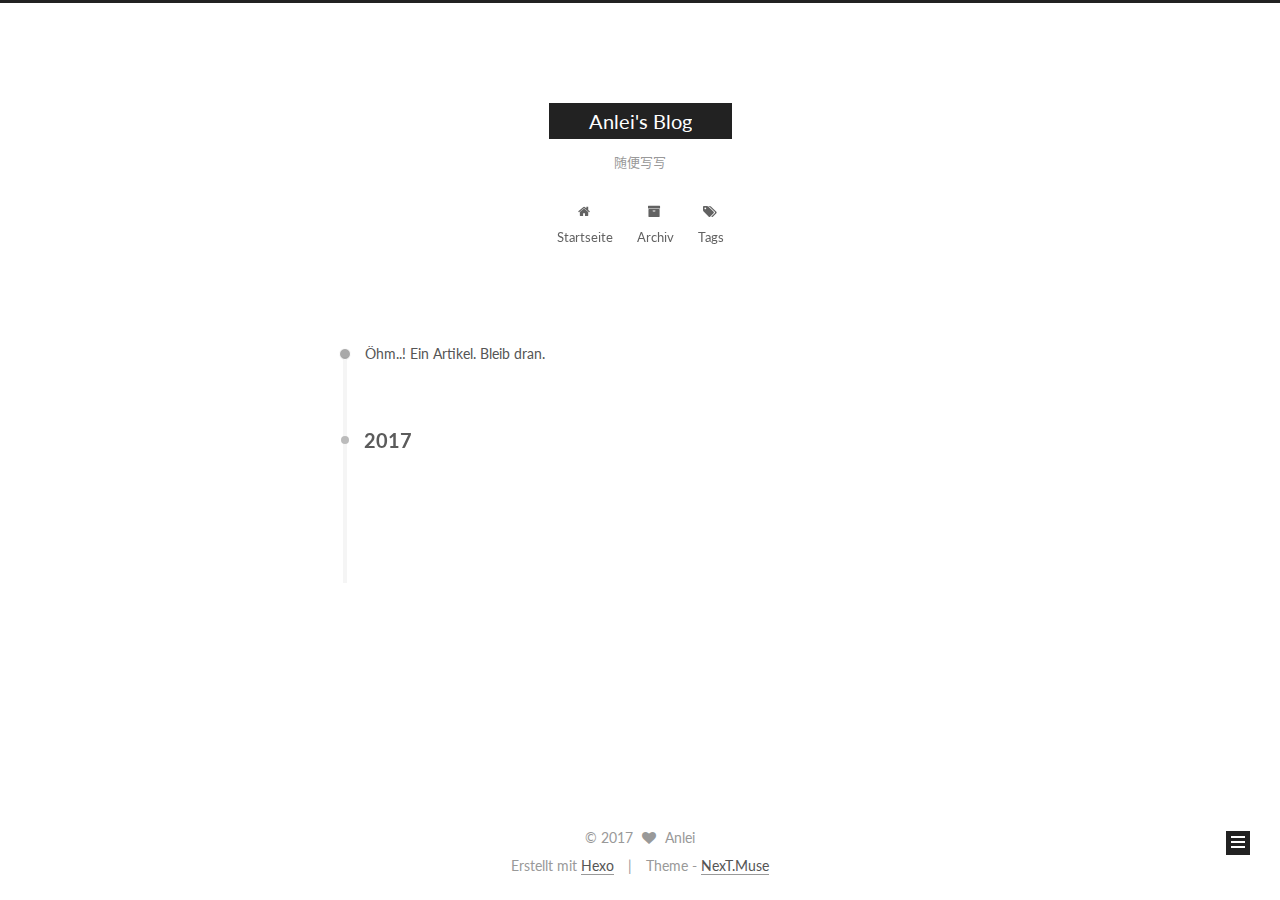
==== archives/index.html @ 9f5e85c6 "Site updated: 2017-05-15 17:36:02" ====
<!doctype html>



  


<html class="theme-next muse use-motion" lang="zh-CN">
<head>
  <meta charset="UTF-8"/>
<meta http-equiv="X-UA-Compatible" content="IE=edge" />
<meta name="viewport" content="width=device-width, initial-scale=1, maximum-scale=1"/>






<meta http-equiv="Cache-Control" content="no-transform" />
<meta http-equiv="Cache-Control" content="no-siteapp" />















  
  
  <link href="/lib/fancybox/source/jquery.fancybox.css?v=2.1.5" rel="stylesheet" type="text/css" />




  
  
  
  

  
    
    
  

  

  

  

  

  
    
    
    <link href="//fonts.googleapis.com/css?family=Lato:300,300italic,400,400italic,700,700italic&subset=latin,latin-ext" rel="stylesheet" type="text/css">
  






<link href="/lib/font-awesome/css/font-awesome.min.css?v=4.6.2" rel="stylesheet" type="text/css" />

<link href="/css/main.css?v=5.1.1" rel="stylesheet" type="text/css" />


  <meta name="keywords" content="Hexo, NexT" />








  <link rel="shortcut icon" type="image/x-icon" href="/favicon.ico?v=5.1.1" />






<meta name="description" content="主要写技术的吧">
<meta property="og:type" content="website">
<meta property="og:title" content="Anlei&#39;s Blog">
<meta property="og:url" content="https://allen1104.github.io/archives/index.html">
<meta property="og:site_name" content="Anlei&#39;s Blog">
<meta property="og:description" content="主要写技术的吧">
<meta name="twitter:card" content="summary">
<meta name="twitter:title" content="Anlei&#39;s Blog">
<meta name="twitter:description" content="主要写技术的吧">



<script type="text/javascript" id="hexo.configurations">
  var NexT = window.NexT || {};
  var CONFIG = {
    root: '/',
    scheme: 'Muse',
    sidebar: {"position":"left","display":"post","offset":12,"offset_float":0,"b2t":false,"scrollpercent":false},
    fancybox: true,
    motion: true,
    duoshuo: {
      userId: '0',
      author: 'Author'
    },
    algolia: {
      applicationID: '',
      apiKey: '',
      indexName: '',
      hits: {"per_page":10},
      labels: {"input_placeholder":"Search for Posts","hits_empty":"We didn't find any results for the search: ${query}","hits_stats":"${hits} results found in ${time} ms"}
    }
  };
</script>



  <link rel="canonical" href="https://allen1104.github.io/archives/"/>





  <title>Archiv | Anlei's Blog</title>
</head>

<body itemscope itemtype="http://schema.org/WebPage" lang="zh-CN">

  















  
  
    
  

  <div class="container sidebar-position-left  page-archive  ">
    <div class="headband"></div>

    <header id="header" class="header" itemscope itemtype="http://schema.org/WPHeader">
      <div class="header-inner"><div class="site-brand-wrapper">
  <div class="site-meta ">
    

    <div class="custom-logo-site-title">
      <a href="/"  class="brand" rel="start">
        <span class="logo-line-before"><i></i></span>
        <span class="site-title">Anlei's Blog</span>
        <span class="logo-line-after"><i></i></span>
      </a>
    </div>
      
        <p class="site-subtitle">随便写写</p>
      
  </div>

  <div class="site-nav-toggle">
    <button>
      <span class="btn-bar"></span>
      <span class="btn-bar"></span>
      <span class="btn-bar"></span>
    </button>
  </div>
</div>

<nav class="site-nav">
  

  
    <ul id="menu" class="menu">
      
        
        <li class="menu-item menu-item-home">
          <a href="/" rel="section">
            
              <i class="menu-item-icon fa fa-fw fa-home"></i> <br />
            
            Startseite
          </a>
        </li>
      
        
        <li class="menu-item menu-item-archives">
          <a href="/archives" rel="section">
            
              <i class="menu-item-icon fa fa-fw fa-archive"></i> <br />
            
            Archiv
          </a>
        </li>
      
        
        <li class="menu-item menu-item-tags">
          <a href="/tags" rel="section">
            
              <i class="menu-item-icon fa fa-fw fa-tags"></i> <br />
            
            Tags
          </a>
        </li>
      

      
    </ul>
  

  
</nav>



 </div>
    </header>

    <main id="main" class="main">
      <div class="main-inner">
        <div class="content-wrap">
          <div id="content" class="content">
            

  <section id="posts" class="posts-collapse">
    <span class="archive-move-on"></span>

    <span class="archive-page-counter">
      
      
      
        
      
      Öhm..! Ein Artikel. Bleib dran.
    </span>

    

      
      
      

      
        
        <div class="collection-title">
          <h2 class="archive-year motion-element" id="archive-year-2017">2017</h2>
        </div>
      
      

      

  <article class="post post-type-normal" itemscope itemtype="http://schema.org/Article">
    <header class="post-header">

      <h2 class="post-title">
        
            <a class="post-title-link" href="/2017/05/15/hello-world/" itemprop="url">
              
                <span itemprop="name">Hello World</span>
              
            </a>
        
      </h2>

      <div class="post-meta">
        <time class="post-time" itemprop="dateCreated"
              datetime="2017-05-15T17:22:14+08:00"
              content="2017-05-15" >
          05-15
        </time>
      </div>

    </header>
  </article>



    

  </section>

  



          </div>
          


          

        </div>
        
          
  
  <div class="sidebar-toggle">
    <div class="sidebar-toggle-line-wrap">
      <span class="sidebar-toggle-line sidebar-toggle-line-first"></span>
      <span class="sidebar-toggle-line sidebar-toggle-line-middle"></span>
      <span class="sidebar-toggle-line sidebar-toggle-line-last"></span>
    </div>
  </div>

  <aside id="sidebar" class="sidebar">
    <div class="sidebar-inner">

      

      

      <section class="site-overview sidebar-panel sidebar-panel-active">
        <div class="site-author motion-element" itemprop="author" itemscope itemtype="http://schema.org/Person">
          <img class="site-author-image" itemprop="image"
               src="/images/avatar.gif"
               alt="Anlei" />
          <p class="site-author-name" itemprop="name">Anlei</p>
           
              <p class="site-description motion-element" itemprop="description">主要写技术的吧</p>
          
        </div>
        <nav class="site-state motion-element">

          
            <div class="site-state-item site-state-posts">
              <a href="/archives">
                <span class="site-state-item-count">1</span>
                <span class="site-state-item-name">Artikel</span>
              </a>
            </div>
          

          

          

        </nav>

        

        <div class="links-of-author motion-element">
          
        </div>

        
        

        
        

        


      </section>

      

      

    </div>
  </aside>


        
      </div>
    </main>

    <footer id="footer" class="footer">
      <div class="footer-inner">
        <div class="copyright" >
  
  &copy; 
  <span itemprop="copyrightYear">2017</span>
  <span class="with-love">
    <i class="fa fa-heart"></i>
  </span>
  <span class="author" itemprop="copyrightHolder">Anlei</span>
</div>


<div class="powered-by">
  Erstellt mit  <a class="theme-link" href="https://hexo.io">Hexo</a>
</div>

<div class="theme-info">
  Theme -
  <a class="theme-link" href="https://github.com/iissnan/hexo-theme-next">
    NexT.Muse
  </a>
</div>


        

        
      </div>
    </footer>

    
      <div class="back-to-top">
        <i class="fa fa-arrow-up"></i>
        
      </div>
    

  </div>

  

<script type="text/javascript">
  if (Object.prototype.toString.call(window.Promise) !== '[object Function]') {
    window.Promise = null;
  }
</script>









  












  
  <script type="text/javascript" src="/lib/jquery/index.js?v=2.1.3"></script>

  
  <script type="text/javascript" src="/lib/fastclick/lib/fastclick.min.js?v=1.0.6"></script>

  
  <script type="text/javascript" src="/lib/jquery_lazyload/jquery.lazyload.js?v=1.9.7"></script>

  
  <script type="text/javascript" src="/lib/velocity/velocity.min.js?v=1.2.1"></script>

  
  <script type="text/javascript" src="/lib/velocity/velocity.ui.min.js?v=1.2.1"></script>

  
  <script type="text/javascript" src="/lib/fancybox/source/jquery.fancybox.pack.js?v=2.1.5"></script>


  


  <script type="text/javascript" src="/js/src/utils.js?v=5.1.1"></script>

  <script type="text/javascript" src="/js/src/motion.js?v=5.1.1"></script>



  
  

  
  
    <script type="text/javascript" id="motion.page.archive">
      $('.archive-year').velocity('transition.slideLeftIn');
    </script>
  


  


  <script type="text/javascript" src="/js/src/bootstrap.js?v=5.1.1"></script>



  


  




	





  





  





  






  





  

  

  

  

  

</body>
</html>
---- css/main.css ----
/* normalize.css v3.0.2 | MIT License | git.io/normalize */
html {
  font-family: sans-serif; /* 1 */
  -ms-text-size-adjust: 100%; /* 2 */
  -webkit-text-size-adjust: 100%; /* 2 */
}
body {
  margin: 0;
}
article,
aside,
details,
figcaption,
figure,
footer,
header,
hgroup,
main,
menu,
nav,
section,
summary {
  display: block;
}
audio,
canvas,
progress,
video {
  display: inline-block; /* 1 */
  vertical-align: baseline; /* 2 */
}
audio:not([controls]) {
  display: none;
  height: 0;
}
[hidden],
template {
  display: none;
}
a {
  background-color: transparent;
}
a:active,
a:hover {
  outline: 0;
}
abbr[title] {
  border-bottom: 1px dotted;
}
b,
strong {
  font-weight: bold;
}
dfn {
  font-style: italic;
}
h1 {
  font-size: 2em;
  margin: 0.67em 0;
}
mark {
  background: #ff0;
  color: #000;
}
small {
  font-size: 80%;
}
sub,
sup {
  font-size: 75%;
  line-height: 0;
  position: relative;
  vertical-align: baseline;
}
sup {
  top: -0.5em;
}
sub {
  bottom: -0.25em;
}
img {
  border: 0;
}
svg:not(:root) {
  overflow: hidden;
}
figure {
  margin: 1em 40px;
}
hr {
  -moz-box-sizing: content-box;
  box-sizing: content-box;
  height: 0;
}
pre {
  overflow: auto;
}
code,
kbd,
pre,
samp {
  font-family: monospace, monospace;
  font-size: 1em;
}
button,
input,
optgroup,
select,
textarea {
  color: inherit; /* 1 */
  font: inherit; /* 2 */
  margin: 0; /* 3 */
}
button {
  overflow: visible;
}
button,
select {
  text-transform: none;
}
button,
html input[type="button"],
input[type="reset"],
input[type="submit"] {
  -webkit-appearance: button; /* 2 */
  cursor: pointer; /* 3 */
}
button[disabled],
html input[disabled] {
  cursor: default;
}
button::-moz-focus-inner,
input::-moz-focus-inner {
  border: 0;
  padding: 0;
}
input {
  line-height: normal;
}
input[type="checkbox"],
input[type="radio"] {
  box-sizing: border-box; /* 1 */
  padding: 0; /* 2 */
}
input[type="number"]::-webkit-inner-spin-button,
input[type="number"]::-webkit-outer-spin-button {
  height: auto;
}
input[type="search"] {
  -webkit-appearance: textfield; /* 1 */
  -moz-box-sizing: content-box;
  -webkit-box-sizing: content-box; /* 2 */
  box-sizing: content-box;
}
input[type="search"]::-webkit-search-cancel-button,
input[type="search"]::-webkit-search-decoration {
  -webkit-appearance: none;
}
fieldset {
  border: 1px solid #c0c0c0;
  margin: 0 2px;
  padding: 0.35em 0.625em 0.75em;
}
legend {
  border: 0; /* 1 */
  padding: 0; /* 2 */
}
textarea {
  overflow: auto;
}
optgroup {
  font-weight: bold;
}
table {
  border-collapse: collapse;
  border-spacing: 0;
}
td,
th {
  padding: 0;
}
::selection {
  background: #262a30;
  color: #fff;
}
body {
  position: relative;
  font-family: 'Lato', "PingFang SC", "Microsoft YaHei", sans-serif;
  font-size: 14px;
  line-height: 2;
  color: #555;
  background: #fff;
}
@media (max-width: 767px) {
  body {
    padding-right: 0 !important;
  }
}
@media (min-width: 768px) and (max-width: 991px) {
  body {
    padding-right: 0 !important;
  }
}
@media (min-width: 1600px) {
  body {
    font-size: 16px;
  }
}
h1,
h2,
h3,
h4,
h5,
h6 {
  margin: 0;
  padding: 0;
  font-weight: bold;
  line-height: 1.5;
  font-family: 'Lato', "PingFang SC", "Microsoft YaHei", sans-serif;
}
h2,
h3,
h4,
h5,
h6 {
  margin: 20px 0 15px;
}
h1 {
  font-size: 22px;
}
@media (max-width: 767px) {
  h1 {
    font-size: 18px;
  }
}
h2 {
  font-size: 20px;
}
@media (max-width: 767px) {
  h2 {
    font-size: 16px;
  }
}
h3 {
  font-size: 18px;
}
@media (max-width: 767px) {
  h3 {
    font-size: 14px;
  }
}
h4 {
  font-size: 16px;
}
@media (max-width: 767px) {
  h4 {
    font-size: 12px;
  }
}
h5 {
  font-size: 14px;
}
@media (max-width: 767px) {
  h5 {
    font-size: 10px;
  }
}
h6 {
  font-size: 12px;
}
@media (max-width: 767px) {
  h6 {
    font-size: 8px;
  }
}
p {
  margin: 0 0 25px 0;
}
a {
  color: #555;
  text-decoration: none;
  border-bottom: 1px solid #999;
  word-wrap: break-word;
}
a:hover {
  color: #222;
  border-bottom-color: #222;
}
blockquote {
  margin: 0;
  padding: 0;
}
img {
  display: block;
  margin: auto;
  max-width: 100%;
  height: auto;
}
hr {
  margin: 40px 0;
  height: 3px;
  border: none;
  background-color: #ddd;
  background-image: repeating-linear-gradient(-45deg, #fff, #fff 4px, transparent 4px, transparent 8px);
}
blockquote {
  padding: 0 15px;
  color: #666;
  border-left: 4px solid #ddd;
}
blockquote cite::before {
  content: "-";
  padding: 0 5px;
}
dt {
  font-weight: 700;
}
dd {
  margin: 0;
  padding: 0;
}
.text-left {
  text-align: left;
}
.text-center {
  text-align: center;
}
.text-right {
  text-align: right;
}
.text-justify {
  text-align: justify;
}
.text-nowrap {
  white-space: nowrap;
}
.text-lowercase {
  text-transform: lowercase;
}
.text-uppercase {
  text-transform: uppercase;
}
.text-capitalize {
  text-transform: capitalize;
}
.center-block {
  display: block;
  margin-left: auto;
  margin-right: auto;
}
.clearfix:before,
.clearfix:after {
  content: " ";
  display: table;
}
.clearfix:after {
  clear: both;
}
.pullquote {
  width: 45%;
}
.pullquote.left {
  float: left;
  margin-left: 5px;
  margin-right: 10px;
}
.pullquote.right {
  float: right;
  margin-left: 10px;
  margin-right: 5px;
}
.affix.affix.affix {
  position: fixed;
}
.translation {
  margin-top: -20px;
  font-size: 14px;
  color: #999;
}
.scrollbar-measure {
  width: 100px;
  height: 100px;
  overflow: scroll;
  position: absolute;
  top: -9999px;
}
.use-motion .motion-element {
  opacity: 0;
}
table {
  margin: 20px 0;
  width: 100%;
  border-collapse: collapse;
  border-spacing: 0;
  border: 1px solid #ddd;
  font-size: 14px;
  table-layout: fixed;
  word-wrap: break-all;
}
table>tbody>tr:nth-of-type(odd) {
  background-color: #f9f9f9;
}
table>tbody>tr:hover {
  background-color: #f5f5f5;
}
caption,
th,
td {
  padding: 8px;
  text-align: left;
  vertical-align: middle;
  font-weight: normal;
}
th,
td {
  border-bottom: 3px solid #ddd;
  border-right: 1px solid #eee;
}
th {
  padding-bottom: 10px;
  font-weight: 700;
}
td {
  border-bottom-width: 1px;
}
html,
body {
  height: 100%;
}
.container {
  position: relative;
  min-height: 100%;
}
.header-inner {
  margin: 0 auto;
  padding: 100px 0 70px;
  width: 700px;
}
@media (min-width: 1600px) {
  .container .header-inner {
    width: 900px;
  }
}
.main {
  padding-bottom: 150px;
}
.main-inner {
  margin: 0 auto;
  width: 700px;
}
@media (min-width: 1600px) {
  .container .main-inner {
    width: 900px;
  }
}
.footer {
  position: absolute;
  left: 0;
  bottom: 0;
  width: 100%;
  min-height: 50px;
}
.footer-inner {
  box-sizing: border-box;
  margin: 20px auto;
  width: 700px;
}
@media (min-width: 1600px) {
  .container .footer-inner {
    width: 900px;
  }
}
pre,
.highlight {
  overflow: auto;
  margin: 20px 0;
  padding: 0;
  font-size: 13px;
  color: #4d4d4c;
  background: #f7f7f7;
  line-height: 1.6;
}
pre,
code {
  font-family: consolas, Menlo, "PingFang SC", "Microsoft YaHei", monospace;
}
code {
  padding: 2px 4px;
  word-wrap: break-word;
  color: #555;
  background: #eee;
  border-radius: 3px;
  font-size: 13px;
}
pre code {
  padding: 0;
  color: #4d4d4c;
  background: none;
  text-shadow: none;
}
.highlight {
  border-radius: 1px;
}
.highlight pre {
  border: none;
  margin: 0;
  padding: 10px 0;
}
.highlight table {
  margin: 0;
  width: auto;
  border: none;
}
.highlight td {
  border: none;
  padding: 0;
}
.highlight figcaption {
  font-size: 1em;
  color: #4d4d4c;
  line-height: 1em;
  margin-bottom: 1em;
}
.highlight figcaption:before,
.highlight figcaption:after {
  content: " ";
  display: table;
}
.highlight figcaption:after {
  clear: both;
}
.highlight figcaption a {
  float: right;
  color: #4d4d4c;
}
.highlight figcaption a:hover {
  border-bottom-color: #4d4d4c;
}
.highlight .gutter pre {
  padding-left: 10px;
  padding-right: 10px;
  color: #869194;
  text-align: right;
  background-color: #eff2f3;
}
.highlight .code pre {
  width: 100%;
  padding-left: 10px;
  padding-right: 10px;
  background-color: #f7f7f7;
}
.highlight .line {
  height: 20px;
}
.gutter {
  -webkit-user-select: none;
  -moz-user-select: none;
  -ms-user-select: none;
  user-select: none;
}
.gist table {
  width: auto;
}
.gist table td {
  border: none;
}
pre .deletion {
  background: #fdd;
}
pre .addition {
  background: #dfd;
}
pre .meta {
  color: #8959a8;
}
pre .comment {
  color: #8e908c;
}
pre .variable,
pre .attribute,
pre .tag,
pre .regexp,
pre .ruby .constant,
pre .xml .tag .title,
pre .xml .pi,
pre .xml .doctype,
pre .html .doctype,
pre .css .id,
pre .css .class,
pre .css .pseudo {
  color: #c82829;
}
pre .number,
pre .preprocessor,
pre .built_in,
pre .literal,
pre .params,
pre .constant,
pre .command {
  color: #f5871f;
}
pre .ruby .class .title,
pre .css .rules .attribute,
pre .string,
pre .value,
pre .inheritance,
pre .header,
pre .ruby .symbol,
pre .xml .cdata,
pre .special,
pre .number,
pre .formula {
  color: #718c00;
}
pre .title,
pre .css .hexcolor {
  color: #3e999f;
}
pre .function,
pre .python .decorator,
pre .python .title,
pre .ruby .function .title,
pre .ruby .title .keyword,
pre .perl .sub,
pre .javascript .title,
pre .coffeescript .title {
  color: #4271ae;
}
pre .keyword,
pre .javascript .function {
  color: #8959a8;
}
.full-image.full-image.full-image {
  border: none;
  max-width: 100%;
  width: auto;
  margin: 20px auto;
}
@media (min-width: 992px) {
  .full-image.full-image.full-image {
    max-width: none;
    width: 110%;
    margin: 25px -5%;
  }
}
.blockquote-center,
.page-home .post-type-quote blockquote,
.page-post-detail .post-type-quote blockquote {
  position: relative;
  margin: 40px 0;
  padding: 0;
  border-left: none;
  text-align: center;
}
.blockquote-center::before,
.page-home .post-type-quote blockquote::before,
.page-post-detail .post-type-quote blockquote::before,
.blockquote-center::after,
.page-home .post-type-quote blockquote::after,
.page-post-detail .post-type-quote blockquote::after {
  position: absolute;
  content: ' ';
  display: block;
  width: 100%;
  height: 24px;
  opacity: 0.2;
  background-repeat: no-repeat;
  background-position: 0 -6px;
  background-size: 22px 22px;
}
.blockquote-center::before,
.page-home .post-type-quote blockquote::before,
.page-post-detail .post-type-quote blockquote::before {
  top: -20px;
  background-image: url("../images/quote-l.svg");
  border-top: 1px solid #ccc;
}
.blockquote-center::after,
.page-home .post-type-quote blockquote::after,
.page-post-detail .post-type-quote blockquote::after {
  bottom: -20px;
  background-image: url("../images/quote-r.svg");
  border-bottom: 1px solid #ccc;
  background-position: 100% 8px;
}
.blockquote-center p,
.page-home .post-type-quote blockquote p,
.page-post-detail .post-type-quote blockquote p,
.blockquote-center div,
.page-home .post-type-quote blockquote div,
.page-post-detail .post-type-quote blockquote div {
  text-align: center;
}
.post .post-body .group-picture img {
  box-sizing: border-box;
  padding: 0 3px;
  border: none;
}
.post .group-picture-row {
  overflow: hidden;
  margin-top: 6px;
}
.post .group-picture-row:first-child {
  margin-top: 0;
}
.post .group-picture-column {
  float: left;
}
.page-post-detail .post-body .group-picture-column {
  float: none;
  margin-top: 10px;
  width: auto !important;
}
.page-post-detail .post-body .group-picture-column img {
  margin: 0 auto;
}
.page-archive .group-picture-container {
  overflow: hidden;
}
.page-archive .group-picture-row {
  float: left;
}
.page-archive .group-picture-row:first-child {
  margin-top: 6px;
}
.page-archive .group-picture-column {
  max-width: 150px;
  max-height: 150px;
}
.note {
  padding: 20px;
  margin: 20px 0;
  border: 1px solid #eee;
  border-left-width: 5px;
  border-radius: 3px;
}
.note h2,
.note h3,
.note h4,
.note h5,
.note h6 {
  margin-top: 0;
  margin-bottom: 5px;
}
.note p:last-child {
  margin-bottom: 0;
}
.note code {
  border-radius: 3px;
}
.note+.note {
  margin-top: -5px;
}
.default {
  border-left-color: #777;
}
.default h2,
.default h3,
.default h4,
.default h5,
.default h6 {
  color: #777;
}
.primary {
  border-left-color: #428bca;
}
.primary h2,
.primary h3,
.primary h4,
.primary h5,
.primary h6 {
  color: #428bca;
}
.success {
  border-left-color: #5cb85c;
}
.success h2,
.success h3,
.success h4,
.success h5,
.success h6 {
  color: #5cb85c;
}
.danger {
  border-left-color: #d9534f;
}
.danger h2,
.danger h3,
.danger h4,
.danger h5,
.danger h6 {
  color: #d9534f;
}
.warning {
  border-left-color: #f0ad4e;
}
.warning h2,
.warning h3,
.warning h4,
.warning h5,
.warning h6 {
  color: #f0ad4e;
}
.info {
  border-left-color: #5bc0de;
}
.info h2,
.info h3,
.info h4,
.info h5,
.info h6 {
  color: #5bc0de;
}
.btn {
  display: inline-block;
  padding: 0 20px;
  font-size: 14px;
  color: #fff;
  background: #222;
  border: 2px solid #222;
  text-decoration: none;
  border-radius: 0;
  transition-property: background-color;
  transition-duration: 0.2s;
  transition-timing-function: ease-in-out;
  transition-delay: 0s;
}
.btn:hover,
.post-button .btn:hover {
  border-color: #222;
  color: #222;
  background: #fff;
}
.btn-bar {
  display: block;
  width: 22px;
  height: 2px;
  background: #555;
  border-radius: 1px;
}
.btn-bar+.btn-bar {
  margin-top: 4px;
}
.pagination {
  margin: 120px 0 40px;
  text-align: center;
  border-top: 1px solid #eee;
}
.page-number-basic,
.pagination .prev,
.pagination .next,
.pagination .page-number,
.pagination .space {
  display: inline-block;
  position: relative;
  top: -1px;
  margin: 0 10px;
  padding: 0 10px;
  line-height: 30px;
}
@media (max-width: 767px) {
  .page-number-basic,
  .pagination .prev,
  .pagination .next,
  .pagination .page-number,
  .pagination .space {
    margin: 0 5px;
  }
}
.pagination .prev,
.pagination .next,
.pagination .page-number {
  border-bottom: 0;
  border-top: 1px solid #eee;
  transition-property: border-color;
  transition-duration: 0.2s;
  transition-timing-function: ease-in-out;
  transition-delay: 0s;
}
.pagination .prev:hover,
.pagination .next:hover,
.pagination .page-number:hover {
  border-top-color: #222;
}
.pagination .space {
  padding: 0;
  margin: 0;
}
.pagination .prev {
  margin-left: 0;
}
.pagination .next {
  margin-right: 0;
}
.pagination .page-number.current {
  color: #fff;
  background: #ccc;
  border-top-color: #ccc;
}
@media (max-width: 767px) {
  .pagination {
    border-top: none;
  }
  .pagination .prev,
  .pagination .next,
  .pagination .page-number {
    margin-bottom: 10px;
    border-top: 0;
    border-bottom: 1px solid #eee;
  }
  .pagination .prev:hover,
  .pagination .next:hover,
  .pagination .page-number:hover {
    border-bottom-color: #222;
  }
}
.comments {
  margin: 60px 20px 0;
}
.tag-cloud {
  text-align: center;
}
.tag-cloud a {
  display: inline-block;
  margin: 10px;
}
.back-to-top {
  box-sizing: border-box;
  position: fixed;
  bottom: -100px;
  right: 30px;
  z-index: 1050;
  padding: 0 6px;
  width: 24px;
  background: #222;
  font-size: 12px;
  opacity: 1;
  color: #fff;
  cursor: pointer;
  text-align: center;
  -webkit-transform: translateZ(0);
  transition-property: bottom;
  transition-duration: 0.2s;
  transition-timing-function: ease-in-out;
  transition-delay: 0s;
}
@media (max-width: 767px) {
  .back-to-top {
    display: none;
  }
}
@media (min-width: 768px) and (max-width: 991px) {
  .back-to-top {
    display: none;
  }
}
.back-to-top.back-to-top-on {
  bottom: 19px;
}
.header {
  background: transparent;
}
.header-inner {
  position: relative;
}
.headband {
  height: 3px;
  background: #222;
}
.site-meta {
  margin: 0;
  text-align: center;
}
@media (max-width: 767px) {
  .site-meta {
    text-align: center;
  }
}
.brand {
  position: relative;
  display: inline-block;
  padding: 0 40px;
  color: #fff;
  background: #222;
  border-bottom: none;
}
.brand:hover {
  color: #fff;
}
.logo {
  display: inline-block;
  margin-right: 5px;
  line-height: 36px;
  vertical-align: top;
}
.site-title {
  display: inline-block;
  vertical-align: top;
  line-height: 36px;
  font-size: 20px;
  font-weight: normal;
  font-family: 'Lato', "PingFang SC", "Microsoft YaHei", sans-serif;
}
.site-subtitle {
  margin-top: 10px;
  font-size: 13px;
  color: #999;
}
.use-motion .brand {
  opacity: 0;
}
.use-motion .logo,
.use-motion .site-title,
.use-motion .site-subtitle {
  opacity: 0;
  position: relative;
  top: -10px;
}
.site-nav-toggle {
  display: none;
  position: absolute;
  top: 10px;
  left: 10px;
}
@media (max-width: 767px) {
  .site-nav-toggle {
    display: block;
  }
}
.site-nav-toggle button {
  margin-top: 2px;
  padding: 9px 10px;
  background: transparent;
  border: none;
}
@media (max-width: 767px) {
  .site-nav {
    display: none;
    margin: 0 -10px;
    padding: 0 10px;
    clear: both;
    border-top: 1px solid #ddd;
  }
}
@media (min-width: 768px) and (max-width: 991px) {
  .site-nav {
    display: block !important;
  }
}
@media (min-width: 992px) {
  .site-nav {
    display: block !important;
  }
}
.menu {
  margin-top: 20px;
  padding-left: 0;
  text-align: center;
}
.menu .menu-item {
  display: inline-block;
  margin: 0 10px;
  list-style: none;
}
@media screen and (max-width: 767px) {
  .menu .menu-item {
    margin-top: 10px;
  }
}
.menu .menu-item a {
  display: block;
  font-size: 13px;
  line-height: inherit;
  border-bottom: 1px solid transparent;
  transition-property: border-color;
  transition-duration: 0.2s;
  transition-timing-function: ease-in-out;
  transition-delay: 0s;
}
.menu .menu-item a:hover {
  border-bottom-color: #222;
}
.menu .menu-item .fa {
  margin-right: 5px;
}
.use-motion .menu-item {
  opacity: 0;
}
.post-body {
  font-family: 'Lato', "PingFang SC", "Microsoft YaHei", sans-serif;
}
@media (max-width: 767px) {
  .post-body {
    word-break: break-word;
  }
}
.post-body .fancybox img {
  display: block !important;
  margin: 0 auto;
  cursor: pointer;
  cursor: zoom-in;
  cursor: -webkit-zoom-in;
}
.post-body .image-caption,
.post-body .figure .caption {
  margin: 10px auto 15px;
  text-align: center;
  font-size: 14px;
  color: #999;
  font-weight: bold;
  line-height: 1;
}
.post-sticky-flag {
  display: inline-block;
  font-size: 16px;
  -ms-transform: rotate(30deg);
  -webkit-transform: rotate(30deg);
  -moz-transform: rotate(30deg);
  -ms-transform: rotate(30deg);
  -o-transform: rotate(30deg);
  transform: rotate(30deg);
}
.posts-expand {
  padding-top: 40px;
}
@media (max-width: 767px) {
  .posts-expand {
    margin: 0 20px;
  }
  .post-body pre {
    padding: 10px;
  }
  .post-body pre .gutter pre {
    padding-right: 10px;
  }
  .post-body .highlight {
    margin-left: 0px;
    margin-right: 0px;
    padding: 0;
  }
  .post-body .highlight .gutter pre {
    padding-right: 10px;
  }
}
@media (min-width: 992px) {
  .posts-expand .post-body {
    text-align: justify;
  }
}
.posts-expand .post-body h2,
.posts-expand .post-body h3,
.posts-expand .post-body h4,
.posts-expand .post-body h5,
.posts-expand .post-body h6 {
  padding-top: 10px;
}
.posts-expand .post-body h2 .header-anchor,
.posts-expand .post-body h3 .header-anchor,
.posts-expand .post-body h4 .header-anchor,
.posts-expand .post-body h5 .header-anchor,
.posts-expand .post-body h6 .header-anchor {
  float: right;
  margin-left: 10px;
  color: #ccc;
  border-bottom-style: none;
  visibility: hidden;
}
.posts-expand .post-body h2 .header-anchor:hover,
.posts-expand .post-body h3 .header-anchor:hover,
.posts-expand .post-body h4 .header-anchor:hover,
.posts-expand .post-body h5 .header-anchor:hover,
.posts-expand .post-body h6 .header-anchor:hover {
  color: inherit;
}
.posts-expand .post-body h2:hover .header-anchor,
.posts-expand .post-body h3:hover .header-anchor,
.posts-expand .post-body h4:hover .header-anchor,
.posts-expand .post-body h5:hover .header-anchor,
.posts-expand .post-body h6:hover .header-anchor {
  visibility: visible;
}
.posts-expand .post-body ul li {
  list-style: circle;
}
.posts-expand .post-body img {
  box-sizing: border-box;
  margin: auto;
  padding: 3px;
  border: 1px solid #ddd;
}
.posts-expand .fancybox img {
  margin: 0 auto;
}
@media (max-width: 767px) {
  .posts-collapse {
    margin: 0 20px;
  }
  .posts-collapse .post-title,
  .posts-collapse .post-meta {
    display: block;
    width: auto;
    text-align: left;
  }
}
.posts-collapse {
  position: relative;
  z-index: 1010;
  margin-left: 55px;
}
.posts-collapse::after {
  content: " ";
  position: absolute;
  top: 20px;
  left: 0;
  margin-left: -2px;
  width: 4px;
  height: 100%;
  background: #f5f5f5;
  z-index: -1;
}
@media (max-width: 767px) {
  .posts-collapse {
    margin: 0 20px;
  }
}
.posts-collapse .collection-title {
  position: relative;
  margin: 60px 0;
}
.posts-collapse .collection-title h2 {
  margin-left: 20px;
}
.posts-collapse .collection-title small {
  color: #bbb;
  margin-left: 5px;
}
.posts-collapse .collection-title::before {
  content: " ";
  position: absolute;
  left: 0;
  top: 50%;
  margin-left: -4px;
  margin-top: -4px;
  width: 8px;
  height: 8px;
  background: #bbb;
  border-radius: 50%;
}
.posts-collapse .post {
  margin: 30px 0;
}
.posts-collapse .post-header {
  position: relative;
  transition-duration: 0.2s;
  transition-timing-function: ease-in-out;
  transition-delay: 0s;
  transition-property: border;
  border-bottom: 1px dashed #ccc;
}
.posts-collapse .post-header::before {
  content: " ";
  position: absolute;
  left: 0;
  top: 12px;
  width: 6px;
  height: 6px;
  margin-left: -4px;
  background: #bbb;
  border-radius: 50%;
  border: 1px solid #fff;
  transition-duration: 0.2s;
  transition-timing-function: ease-in-out;
  transition-delay: 0s;
  transition-property: background;
}
.posts-collapse .post-header:hover {
  border-bottom-color: #666;
}
.posts-collapse .post-header:hover::before {
  background: #222;
}
.posts-collapse .post-meta {
  position: absolute;
  font-size: 12px;
  left: 20px;
  top: 5px;
}
.posts-collapse .post-comments-count {
  display: none;
}
.posts-collapse .post-title {
  margin-left: 60px;
  font-size: 16px;
  font-weight: normal;
  line-height: inherit;
}
.posts-collapse .post-title::after {
  margin-left: 3px;
  opacity: 0.6;
}
.posts-collapse .post-title a {
  color: #666;
  border-bottom: none;
}
.page-home .post-type-quote .post-header,
.page-post-detail .post-type-quote .post-header,
.page-home .post-type-quote .post-tags,
.page-post-detail .post-type-quote .post-tags {
  display: none;
}
.posts-expand .post-title {
  font-size: 26px;
  text-align: center;
  word-break: break-word;
  font-weight: 400;
}
@media (max-width: 767px) {
  .posts-expand .post-title {
    font-size: 22px;
  }
}
.posts-expand .post-title-link {
  display: inline-block;
  position: relative;
  color: #555;
  border-bottom: none;
  line-height: 1.2;
  vertical-align: top;
}
.posts-expand .post-title-link::before {
  content: "";
  position: absolute;
  width: 100%;
  height: 2px;
  bottom: 0;
  left: 0;
  background-color: #000;
  visibility: hidden;
  -webkit-transform: scaleX(0);
  -moz-transform: scaleX(0);
  -ms-transform: scaleX(0);
  -o-transform: scaleX(0);
  transform: scaleX(0);
  transition-duration: 0.2s;
  transition-timing-function: ease-in-out;
  transition-delay: 0s;
}
.posts-expand .post-title-link:hover::before {
  visibility: visible;
  -webkit-transform: scaleX(1);
  -moz-transform: scaleX(1);
  -ms-transform: scaleX(1);
  -o-transform: scaleX(1);
  transform: scaleX(1);
}
.posts-expand .post-title-link .fa {
  font-size: 16px;
}
.posts-expand .post-meta {
  margin: 3px 0 60px 0;
  color: #999;
  font-family: 'Lato', "PingFang SC", "Microsoft YaHei", sans-serif;
  font-size: 12px;
  text-align: center;
}
.posts-expand .post-meta .post-category-list {
  display: inline-block;
  margin: 0;
  padding: 3px;
}
.posts-expand .post-meta .post-category-list-link {
  color: #999;
}
.posts-expand .post-meta .post-description {
  font-size: 14px;
  margin-top: 2px;
}
.post-wordcount {
  display: inline-block;
}
.post-meta-divider {
  margin: 0 0.5em;
}
.post-meta-item-icon {
  margin-right: 3px;
}
@media (min-width: 768px) and (max-width: 991px) {
  .post-meta-item-icon {
    display: inline-block;
  }
}
@media (max-width: 767px) {
  .post-meta-item-icon {
    display: inline-block;
  }
}
@media (min-width: 768px) and (max-width: 991px) {
  .post-meta-item-text {
    display: none;
  }
}
@media (max-width: 767px) {
  .post-meta-item-text {
    display: none;
  }
}
@media (max-width: 767px) {
  .posts-expand .post-comments-count {
    display: none;
  }
}
.social-like {
  font-size: 14px;
  height: 20px;
  text-align: center;
  border-top: 1px solid #eee;
  padding-top: 9px;
  margin-top: 45px;
  display: flex;
  justify-content: center;
}
.vk_like {
  width: 85px;
  height: 21px;
  padding-top: 7px;
  align-self: center;
}
.fb_like {
  height: 30px;
  align-self: center;
}
.post-button {
  margin-top: 50px;
}
.post-button .btn {
  color: #fff;
  font-size: 14px;
  background: #222;
  border-radius: 0;
  line-height: 2;
  margin: 0 4px 8px 4px;
}
.post-button .fa-fw {
  width: 1.285714285714286em;
  text-align: left;
}
.posts-expand .post-tags {
  margin-top: 40px;
  text-align: center;
}
.posts-expand .post-tags a {
  display: inline-block;
  margin-right: 10px;
  font-size: 13px;
}
.post-nav {
  display: table;
  margin-top: 15px;
  width: 100%;
  border-top: 1px solid #eee;
}
.post-nav-divider {
  display: table-cell;
  width: 10%;
}
.post-nav-item {
  display: table-cell;
  padding: 10px 0 0 0;
  width: 45%;
  vertical-align: top;
}
.post-nav-item a {
  position: relative;
  display: block;
  line-height: 25px;
  font-size: 14px;
  color: #555;
  border-bottom: none;
}
.post-nav-item a:hover {
  color: #222;
  border-bottom: none;
}
.post-nav-item a:active {
  top: 2px;
}
.post-nav-item .fa {
  position: absolute;
  top: 8px;
  left: 0;
  font-size: 12px;
}
.post-nav-next a {
  padding-left: 15px;
}
.post-nav-prev {
  text-align: right;
}
.post-nav-prev a {
  padding-right: 15px;
}
.post-nav-prev .fa {
  right: 0;
  left: auto;
}
.posts-expand .post-eof {
  display: block;
  margin: 80px auto 60px;
  width: 8%;
  height: 1px;
  background: #ccc;
  text-align: center;
}
.post:last-child .post-eof.post-eof.post-eof {
  display: none;
}
.post-gallery {
  display: table;
  table-layout: fixed;
  width: 100%;
  border-collapse: separate;
}
.post-gallery-row {
  display: table-row;
}
.post-gallery .post-gallery-img {
  display: table-cell;
  text-align: center;
  vertical-align: middle;
  border: none;
}
.post-gallery .post-gallery-img img {
  max-width: 100%;
  max-height: 100%;
  border: none;
}
.fancybox-close,
.fancybox-close:hover {
  border: none;
}
.sidebar {
  position: fixed;
  right: 0;
  top: 0;
  bottom: 0;
  width: 0;
  z-index: 1040;
  box-shadow: inset 0 2px 6px #000;
  background: #222;
  -webkit-transform: translateZ(0);
}
.sidebar a {
  color: #999;
  border-bottom-color: #555;
}
.sidebar a:hover {
  color: #eee;
}
@media (min-width: 768px) and (max-width: 991px) {
  .sidebar {
    display: none !important;
  }
}
@media (max-width: 767px) {
  .sidebar {
    display: none !important;
  }
}
.sidebar-inner {
  position: relative;
  padding: 20px 10px;
  color: #999;
  text-align: center;
}
.sidebar-toggle {
  position: fixed;
  right: 30px;
  bottom: 45px;
  width: 14px;
  height: 14px;
  padding: 5px;
  background: #222;
  line-height: 0;
  z-index: 1050;
  cursor: pointer;
  -webkit-transform: translateZ(0);
}
@media (min-width: 768px) and (max-width: 991px) {
  .sidebar-toggle {
    display: none;
  }
}
@media (max-width: 767px) {
  .sidebar-toggle {
    display: none;
  }
}
.sidebar-toggle-line {
  position: relative;
  display: inline-block;
  vertical-align: top;
  height: 2px;
  width: 100%;
  background: #fff;
  margin-top: 3px;
}
.sidebar-toggle-line:first-child {
  margin-top: 0;
}
.site-author-image {
  display: block;
  margin: 0 auto;
  padding: 2px;
  max-width: 96px;
  height: auto;
  border: 2px solid #333;
}
.site-author-name {
  margin: 5px 0 0;
  text-align: center;
  color: #f5f5f5;
  font-weight: normal;
}
.site-description {
  margin-top: 5px;
  text-align: center;
  font-size: 14px;
  color: #999;
}
.site-state {
  overflow: hidden;
  line-height: 1.4;
  white-space: nowrap;
  text-align: center;
}
.site-state-item {
  display: inline-block;
  padding: 0 15px;
  border-left: 1px solid #333;
}
.site-state-item:first-child {
  border-left: none;
}
.site-state-item a {
  border-bottom: none;
}
.site-state-item-count {
  display: block;
  text-align: center;
  color: inherit;
  font-weight: 600;
  font-size: 18px;
}
.site-state-item-name {
  font-size: 13px;
  color: inherit;
}
.feed-link {
  margin-top: 20px;
}
.feed-link a {
  display: inline-block;
  padding: 0 15px;
  color: #fc6423;
  border: 1px solid #fc6423;
  border-radius: 4px;
}
.feed-link a i {
  color: #fc6423;
  font-size: 14px;
}
.feed-link a:hover {
  color: #fff;
  background: #fc6423;
}
.feed-link a:hover i {
  color: #fff;
}
.links-of-author {
  margin-top: 20px;
}
.links-of-author a {
  display: inline-block;
  vertical-align: middle;
  margin-right: 10px;
  margin-bottom: 10px;
  border-bottom-color: #555;
  font-size: 13px;
}
.links-of-author a:before {
  display: inline-block;
  vertical-align: middle;
  margin-right: 3px;
  content: " ";
  width: 4px;
  height: 4px;
  border-radius: 50%;
  background: #ff87c9;
}
.links-of-blogroll {
  font-size: 13px;
}
.links-of-blogroll-title {
  margin-top: 20px;
  font-size: 14px;
  font-weight: 600;
}
.links-of-blogroll-list {
  margin: 0;
  padding: 0;
  list-style: none;
}
.links-of-blogroll-item {
  padding: 2px 10px;
}
.sidebar-nav {
  margin: 0 0 20px;
  padding-left: 0;
}
.sidebar-nav li {
  display: inline-block;
  cursor: pointer;
  border-bottom: 1px solid transparent;
  font-size: 14px;
  color: #555;
}
.sidebar-nav li:hover {
  color: #f5f5f5;
}
.page-post-detail .sidebar-nav-toc {
  padding: 0 5px;
}
.page-post-detail .sidebar-nav-overview {
  margin-left: 10px;
}
.sidebar-nav .sidebar-nav-active {
  color: #87daff;
  border-bottom-color: #87daff;
}
.sidebar-nav .sidebar-nav-active:hover {
  color: #87daff;
}
.sidebar-panel {
  display: none;
}
.sidebar-panel-active {
  display: block;
}
.post-toc-empty {
  font-size: 14px;
  color: #666;
}
.post-toc-wrap {
  overflow: hidden;
}
.post-toc {
  overflow: auto;
}
.post-toc ol {
  margin: 0;
  padding: 0 2px 5px 10px;
  text-align: left;
  list-style: none;
  font-size: 14px;
}
.post-toc ol > ol {
  padding-left: 0;
}
.post-toc ol a {
  transition-duration: 0.2s;
  transition-timing-function: ease-in-out;
  transition-delay: 0s;
  transition-property: all;
  color: #999;
  border-bottom-color: #555;
}
.post-toc ol a:hover {
  color: #ccc;
  border-bottom-color: #ccc;
}
.post-toc .nav-item {
  overflow: hidden;
  text-overflow: ellipsis;
  white-space: nowrap;
  line-height: 1.8;
}
.post-toc .nav .nav-child {
  display: none;
}
.post-toc .nav .active > .nav-child {
  display: block;
}
.post-toc .nav .active-current > .nav-child {
  display: block;
}
.post-toc .nav .active-current > .nav-child > .nav-item {
  display: block;
}
.post-toc .nav .active > a {
  color: #87daff;
  border-bottom-color: #87daff;
}
.post-toc .nav .active-current > a {
  color: #87daff;
}
.post-toc .nav .active-current > a:hover {
  color: #87daff;
}
.footer {
  font-size: 14px;
  color: #999;
}
.footer img {
  border: none;
}
.footer-inner {
  text-align: center;
}
.with-love {
  display: inline-block;
  margin: 0 5px;
}
.powered-by,
.theme-info {
  display: inline-block;
}
.powered-by {
  margin-right: 10px;
}
.powered-by::after {
  content: "|";
  padding-left: 10px;
}
.cc-license {
  margin-top: 10px;
  text-align: center;
}
.cc-license .cc-opacity {
  opacity: 0.7;
  border-bottom: none;
}
.cc-license .cc-opacity:hover {
  opacity: 0.9;
}
.cc-license img {
  display: inline-block;
}
.theme-next #ds-thread #ds-reset {
  color: #555;
}
.theme-next #ds-thread #ds-reset .ds-replybox {
  margin-bottom: 30px;
}
.theme-next #ds-thread #ds-reset .ds-replybox .ds-avatar,
.theme-next #ds-reset .ds-avatar img {
  box-shadow: none;
}
.theme-next #ds-thread #ds-reset .ds-textarea-wrapper {
  border-color: #c7d4e1;
  background: none;
  border-top-right-radius: 3px;
  border-top-left-radius: 3px;
}
.theme-next #ds-thread #ds-reset .ds-textarea-wrapper textarea {
  height: 60px;
}
.theme-next #ds-reset .ds-rounded-top {
  border-radius: 0;
}
.theme-next #ds-thread #ds-reset .ds-post-toolbar {
  box-sizing: border-box;
  border: 1px solid #c7d4e1;
  background: #f6f8fa;
}
.theme-next #ds-thread #ds-reset .ds-post-options {
  height: 40px;
  border: none;
  background: none;
}
.theme-next #ds-thread #ds-reset .ds-toolbar-buttons {
  top: 11px;
}
.theme-next #ds-thread #ds-reset .ds-sync {
  top: 5px;
}
.theme-next #ds-thread #ds-reset .ds-post-button {
  top: 4px;
  right: 5px;
  width: 90px;
  height: 30px;
  border: 1px solid #c5ced7;
  border-radius: 3px;
  background-image: linear-gradient(#fbfbfc, #f5f7f9);
  color: #60676d;
}
.theme-next #ds-thread #ds-reset .ds-post-button:hover {
  background-position: 0 -30px;
  color: #60676d;
}
.theme-next #ds-thread #ds-reset .ds-comments-info {
  padding: 10px 0;
}
.theme-next #ds-thread #ds-reset .ds-sort {
  display: none;
}
.theme-next #ds-thread #ds-reset li.ds-tab a.ds-current {
  border: none;
  background: #f6f8fa;
  color: #60676d;
}
.theme-next #ds-thread #ds-reset li.ds-tab a.ds-current:hover {
  background-color: #e9f0f7;
  color: #60676d;
}
.theme-next #ds-thread #ds-reset li.ds-tab a {
  border-radius: 2px;
  padding: 5px;
}
.theme-next #ds-thread #ds-reset .ds-login-buttons p {
  color: #999;
  line-height: 36px;
}
.theme-next #ds-thread #ds-reset .ds-login-buttons .ds-service-list li {
  height: 28px;
}
.theme-next #ds-thread #ds-reset .ds-service-list a {
  background: none;
  padding: 5px;
  border: 1px solid;
  border-radius: 3px;
  text-align: center;
}
.theme-next #ds-thread #ds-reset .ds-service-list a:hover {
  color: #fff;
  background: #666;
}
.theme-next #ds-thread #ds-reset .ds-service-list .ds-weibo {
  color: #fc9b00;
  border-color: #fc9b00;
}
.theme-next #ds-thread #ds-reset .ds-service-list .ds-weibo:hover {
  background: #fc9b00;
}
.theme-next #ds-thread #ds-reset .ds-service-list .ds-qq {
  color: #60a3ec;
  border-color: #60a3ec;
}
.theme-next #ds-thread #ds-reset .ds-service-list .ds-qq:hover {
  background: #60a3ec;
}
.theme-next #ds-thread #ds-reset .ds-service-list .ds-renren {
  color: #2e7ac4;
  border-color: #2e7ac4;
}
.theme-next #ds-thread #ds-reset .ds-service-list .ds-renren:hover {
  background: #2e7ac4;
}
.theme-next #ds-thread #ds-reset .ds-service-list .ds-douban {
  color: #37994c;
  border-color: #37994c;
}
.theme-next #ds-thread #ds-reset .ds-service-list .ds-douban:hover {
  background: #37994c;
}
.theme-next #ds-thread #ds-reset .ds-service-list .ds-kaixin {
  color: #fef20d;
  border-color: #fef20d;
}
.theme-next #ds-thread #ds-reset .ds-service-list .ds-kaixin:hover {
  background: #fef20d;
}
.theme-next #ds-thread #ds-reset .ds-service-list .ds-netease {
  color: #f00;
  border-color: #f00;
}
.theme-next #ds-thread #ds-reset .ds-service-list .ds-netease:hover {
  background: #f00;
}
.theme-next #ds-thread #ds-reset .ds-service-list .ds-sohu {
  color: #ffcb05;
  border-color: #ffcb05;
}
.theme-next #ds-thread #ds-reset .ds-service-list .ds-sohu:hover {
  background: #ffcb05;
}
.theme-next #ds-thread #ds-reset .ds-service-list .ds-baidu {
  color: #2831e0;
  border-color: #2831e0;
}
.theme-next #ds-thread #ds-reset .ds-service-list .ds-baidu:hover {
  background: #2831e0;
}
.theme-next #ds-thread #ds-reset .ds-service-list .ds-google {
  color: #166bec;
  border-color: #166bec;
}
.theme-next #ds-thread #ds-reset .ds-service-list .ds-google:hover {
  background: #166bec;
}
.theme-next #ds-thread #ds-reset .ds-service-list .ds-weixin {
  color: #00ce0d;
  border-color: #00ce0d;
}
.theme-next #ds-thread #ds-reset .ds-service-list .ds-weixin:hover {
  background: #00ce0d;
}
.theme-next #ds-thread #ds-reset .ds-service-list .ds-more-services {
  border: none;
}
.theme-next #ds-thread #ds-reset .ds-service-list .ds-more-services:hover {
  background: none;
}
.theme-next #ds-reset .duoshuo-ua-admin {
  display: inline-block;
  color: #f00;
}
.theme-next #ds-reset .duoshuo-ua-platform,
.theme-next #ds-reset .duoshuo-ua-browser {
  color: #ccc;
}
.theme-next #ds-reset .duoshuo-ua-platform .fa,
.theme-next #ds-reset .duoshuo-ua-browser .fa {
  display: inline-block;
  margin-right: 3px;
}
.theme-next #ds-reset .duoshuo-ua-separator {
  display: inline-block;
  margin-left: 5px;
}
.theme-next .this_ua {
  background-color: #ccc !important;
  border-radius: 4px;
  padding: 0 5px !important;
  margin: 1px 1px !important;
  border: 1px solid #bbb !important;
  color: #fff;
  display: inline-block !important;
}
.theme-next .this_ua.admin {
  background-color: #d9534f !important;
  border-color: #d9534f !important;
}
.theme-next .this_ua.platform.iOS,
.theme-next .this_ua.platform.Mac,
.theme-next .this_ua.platform.Windows {
  background-color: #39b3d7 !important;
  border-color: #46b8da !important;
}
.theme-next .this_ua.platform.Linux {
  background-color: #3a3a3a !important;
  border-color: #1f1f1f !important;
}
.theme-next .this_ua.platform.Android {
  background-color: #00c47d !important;
  border-color: #01b171 !important;
}
.theme-next .this_ua.browser.Mobile,
.theme-next .this_ua.browser.Chrome {
  background-color: #5cb85c !important;
  border-color: #4cae4c !important;
}
.theme-next .this_ua.browser.Firefox {
  background-color: #f0ad4e !important;
  border-color: #eea236 !important;
}
.theme-next .this_ua.browser.Maxthon,
.theme-next .this_ua.browser.IE {
  background-color: #428bca !important;
  border-color: #357ebd !important;
}
.theme-next .this_ua.browser.baidu,
.theme-next .this_ua.browser.UCBrowser,
.theme-next .this_ua.browser.Opera {
  background-color: #d9534f !important;
  border-color: #d43f3a !important;
}
.theme-next .this_ua.browser.Android,
.theme-next .this_ua.browser.QQBrowser {
  background-color: #78ace9 !important;
  border-color: #4cae4c !important;
}
.cloud-tie-wrapper img {
  display: inline-block;
}
.cloud-tie-wrapper .total-txt {
  font-size: 1em !important;
}
.cloud-tie-join-count .join-count {
  color: #555 !important;
  font-size: inherit !important;
  margin: 0 !important;
}
.post-spread {
  margin-top: 20px;
  text-align: center;
}
.jiathis_style {
  display: inline-block;
}
.jiathis_style a {
  border: none;
}
.fa {
  font-family: FontAwesome !important;
}
.post-spread {
  margin-top: 20px;
  text-align: center;
}
.bdshare-slide-button-box a {
  border: none;
}
.bdsharebuttonbox {
  display: inline-block;
}
.bdsharebuttonbox a {
  border: none;
}
.local-search-pop-overlay {
  position: fixed;
  width: 100%;
  height: 100%;
  top: 0;
  left: 0;
  z-index: 2080;
  background-color: rgba(0,0,0,0.3);
}
.local-search-popup {
  display: none;
  position: fixed;
  top: 10%;
  left: 50%;
  margin-left: -350px;
  width: 700px;
  height: 80%;
  padding: 0;
  background: #fff;
  color: #333;
  z-index: 9999;
  border-radius: 5px;
}
@media (max-width: 767px) {
  .local-search-popup {
    padding: 0;
    top: 0;
    left: 0;
    margin: 0;
    width: 100%;
    height: 100%;
    border-radius: 0;
  }
}
.local-search-popup ul.search-result-list {
  padding: 0;
  margin: 0 5px;
}
.local-search-popup p.search-result {
  border-bottom: 1px dashed #ccc;
  padding: 5px 0;
}
.local-search-popup a.search-result-title {
  font-weight: bold;
  font-size: 16px;
}
.local-search-popup .search-keyword {
  border-bottom: 1px dashed #f00;
  font-weight: bold;
  color: #f00;
}
.local-search-popup .local-search-header {
  padding: 5px;
  height: 36px;
  background: #f5f5f5;
  border-top-left-radius: 5px;
  border-top-right-radius: 5px;
}
.local-search-popup #local-search-result {
  overflow: auto;
  position: relative;
  padding: 5px 25px;
  height: calc(100% - 55px);
}
.local-search-popup .local-search-input-wrapper {
  display: inline-block;
  width: calc(100% - 90px);
  height: 36px;
  line-height: 36px;
  padding: 0 5px;
}
.local-search-popup .local-search-input-wrapper input {
  padding: 8px 0;
  height: 20px;
  display: block;
  width: 100%;
  outline: none;
  border: none;
  background: transparent;
  vertical-align: middle;
}
.local-search-popup .search-icon,
.local-search-popup .popup-btn-close {
  display: inline-block;
  font-size: 18px;
  color: #999;
  height: 36px;
  width: 18px;
  padding-left: 10px;
  padding-right: 10px;
}
.local-search-popup .search-icon {
  float: left;
}
.local-search-popup .popup-btn-close {
  border-left: 1px solid #eee;
  float: right;
  cursor: pointer;
}
.local-search-popup #no-result {
  position: absolute;
  left: 50%;
  top: 50%;
  -webkit-transform: translate(-50%, -50%);
  -webkit-transform: translate(-50%, -50%);
  -moz-transform: translate(-50%, -50%);
  -ms-transform: translate(-50%, -50%);
  -o-transform: translate(-50%, -50%);
  transform: translate(-50%, -50%);
  color: #ccc;
}
.site-uv,
.site-pv,
.page-pv {
  display: inline-block;
}
.site-uv .busuanzi-value,
.site-pv .busuanzi-value,
.page-pv .busuanzi-value {
  margin: 0 5px;
}
.site-uv {
  margin-right: 10px;
}
.site-uv::after {
  content: "|";
  padding-left: 10px;
}
.use-motion .post {
  opacity: 0;
}
.page-archive .archive-page-counter {
  position: relative;
  top: 3px;
  left: 20px;
}
@media (max-width: 767px) {
  .page-archive .archive-page-counter {
    top: 5px;
  }
}
.page-archive .posts-collapse .archive-move-on {
  position: absolute;
  top: 11px;
  left: 0;
  margin-left: -6px;
  width: 10px;
  height: 10px;
  opacity: 0.5;
  background: #555;
  border: 1px solid #fff;
  border-radius: 50%;
}
.category-all-page .category-all-title {
  text-align: center;
}
.category-all-page .category-all {
  margin-top: 20px;
}
.category-all-page .category-list {
  margin: 0;
  padding: 0;
  list-style: none;
}
.category-all-page .category-list-item {
  margin: 5px 10px;
}
.category-all-page .category-list-count {
  color: #bbb;
}
.category-all-page .category-list-count:before {
  display: inline;
  content: " (";
}
.category-all-page .category-list-count:after {
  display: inline;
  content: ") ";
}
.category-all-page .category-list-child {
  padding-left: 10px;
}
#schedule ul#event-list {
  padding-left: 30px;
}
#schedule ul#event-list hr {
  margin: 20px 0 45px 0 !important;
  background: #222;
}
#schedule ul#event-list hr:after {
  display: inline-block;
  content: 'NOW';
  background: #222;
  color: #fff;
  font-weight: bold;
  text-align: right;
  padding: 0 5px;
}
#schedule ul#event-list li.event {
  margin: 20px 0px;
  background: #f9f9f9;
  padding-left: 10px;
  min-height: 40px;
}
#schedule ul#event-list li.event h2.event-summary {
  margin: 0;
  padding-bottom: 3px;
}
#schedule ul#event-list li.event h2.event-summary:before {
  display: inline-block;
  font-family: FontAwesome;
  font-size: 8px;
  content: '\f111';
  vertical-align: middle;
  margin-right: 25px;
  color: #bbb;
}
#schedule ul#event-list li.event span.event-relative-time {
  display: inline-block;
  font-size: 12px;
  font-weight: 400;
  padding-left: 12px;
  color: #bbb;
}
#schedule ul#event-list li.event span.event-details {
  display: block;
  color: #bbb;
  margin-left: 56px;
  padding-top: 3px;
  padding-bottom: 6px;
  text-indent: -24px;
  line-height: 18px;
}
#schedule ul#event-list li.event span.event-details:before {
  text-indent: 0;
  display: inline-block;
  width: 14px;
  font-family: FontAwesome;
  text-align: center;
  margin-right: 9px;
  color: #bbb;
}
#schedule ul#event-list li.event span.event-details.event-location:before {
  content: '\f041';
}
#schedule ul#event-list li.event span.event-details.event-duration:before {
  content: '\f017';
}
#schedule ul#event-list li.event-past {
  background: #fcfcfc;
}
#schedule ul#event-list li.event-past > * {
  opacity: 0.6;
}
#schedule ul#event-list li.event-past h2.event-summary {
  color: #bbb;
}
#schedule ul#event-list li.event-past h2.event-summary:before {
  color: #dfdfdf;
}
#schedule ul#event-list li.event-now {
  background: #222;
  color: #fff;
  padding: 15px 0 15px 10px;
}
#schedule ul#event-list li.event-now h2.event-summary:before {
  -webkit-transform: scale(1.2);
  -moz-transform: scale(1.2);
  -ms-transform: scale(1.2);
  -o-transform: scale(1.2);
  transform: scale(1.2);
  color: #fff;
  animation: dot-flash 1s alternate infinite ease-in-out;
}
#schedule ul#event-list li.event-now * {
  color: #fff !important;
}
@-moz-keyframes dot-flash {
  from {
    opacity: 1;
    -webkit-transform: scale(1.1);
    -moz-transform: scale(1.1);
    -ms-transform: scale(1.1);
    -o-transform: scale(1.1);
    transform: scale(1.1);
  }
  to {
    opacity: 0;
    -webkit-transform: scale(1);
    -moz-transform: scale(1);
    -ms-transform: scale(1);
    -o-transform: scale(1);
    transform: scale(1);
  }
}
@-webkit-keyframes dot-flash {
  from {
    opacity: 1;
    -webkit-transform: scale(1.1);
    -moz-transform: scale(1.1);
    -ms-transform: scale(1.1);
    -o-transform: scale(1.1);
    transform: scale(1.1);
  }
  to {
    opacity: 0;
    -webkit-transform: scale(1);
    -moz-transform: scale(1);
    -ms-transform: scale(1);
    -o-transform: scale(1);
    transform: scale(1);
  }
}
@-o-keyframes dot-flash {
  from {
    opacity: 1;
    -webkit-transform: scale(1.1);
    -moz-transform: scale(1.1);
    -ms-transform: scale(1.1);
    -o-transform: scale(1.1);
    transform: scale(1.1);
  }
  to {
    opacity: 0;
    -webkit-transform: scale(1);
    -moz-transform: scale(1);
    -ms-transform: scale(1);
    -o-transform: scale(1);
    transform: scale(1);
  }
}
@keyframes dot-flash {
  from {
    opacity: 1;
    -webkit-transform: scale(1.1);
    -moz-transform: scale(1.1);
    -ms-transform: scale(1.1);
    -o-transform: scale(1.1);
    transform: scale(1.1);
  }
  to {
    opacity: 0;
    -webkit-transform: scale(1);
    -moz-transform: scale(1);
    -ms-transform: scale(1);
    -o-transform: scale(1);
    transform: scale(1);
  }
}
.page-post-detail .sidebar-toggle-line {
  background: #87daff;
}
.page-post-detail .comments {
  overflow: hidden;
}
@media (max-width: 767px) {
  .header-inner,
  .container .main-inner,
  .footer-inner {
    width: auto;
  }
}
embed {
  display: block;
  margin: 0px auto 25px auto;
}
.custom-logo .site-meta-headline {
  text-align: center;
}
.custom-logo .brand {
  background: none;
}
.custom-logo .site-title {
  margin: 10px auto 0;
  font-size: 24px;
  color: #222;
}
.custom-logo .site-title a {
  border: none;
}
.custom-logo-image {
  margin: 0 auto;
  padding: 5px;
  max-width: 150px;
  background: #fff;
}
@media (max-width: 767px) {
  .site-nav {
    position: absolute;
    left: 0;
    top: 52px;
    margin: 0;
    width: 100%;
    padding: 0;
    background: #fff;
    border-bottom: 1px solid #ddd;
    z-index: 1;
  }
}
@media (max-width: 767px) {
  .menu {
    text-align: left;
  }
}
@media (max-width: 767px) {
  .menu .menu-item {
    display: block;
    margin: 0 10px;
    vertical-align: top;
  }
}
@media (max-width: 767px) {
  .menu .menu-item br {
    display: none;
  }
}
@media (max-width: 767px) {
  .menu .menu-item a {
    padding: 5px 10px;
  }
}
.menu .menu-item .fa {
  margin-right: 0;
}
.site-search form {
  display: none;
}
.links-of-blogroll-inline .links-of-blogroll-item {
  display: inline-block;
}
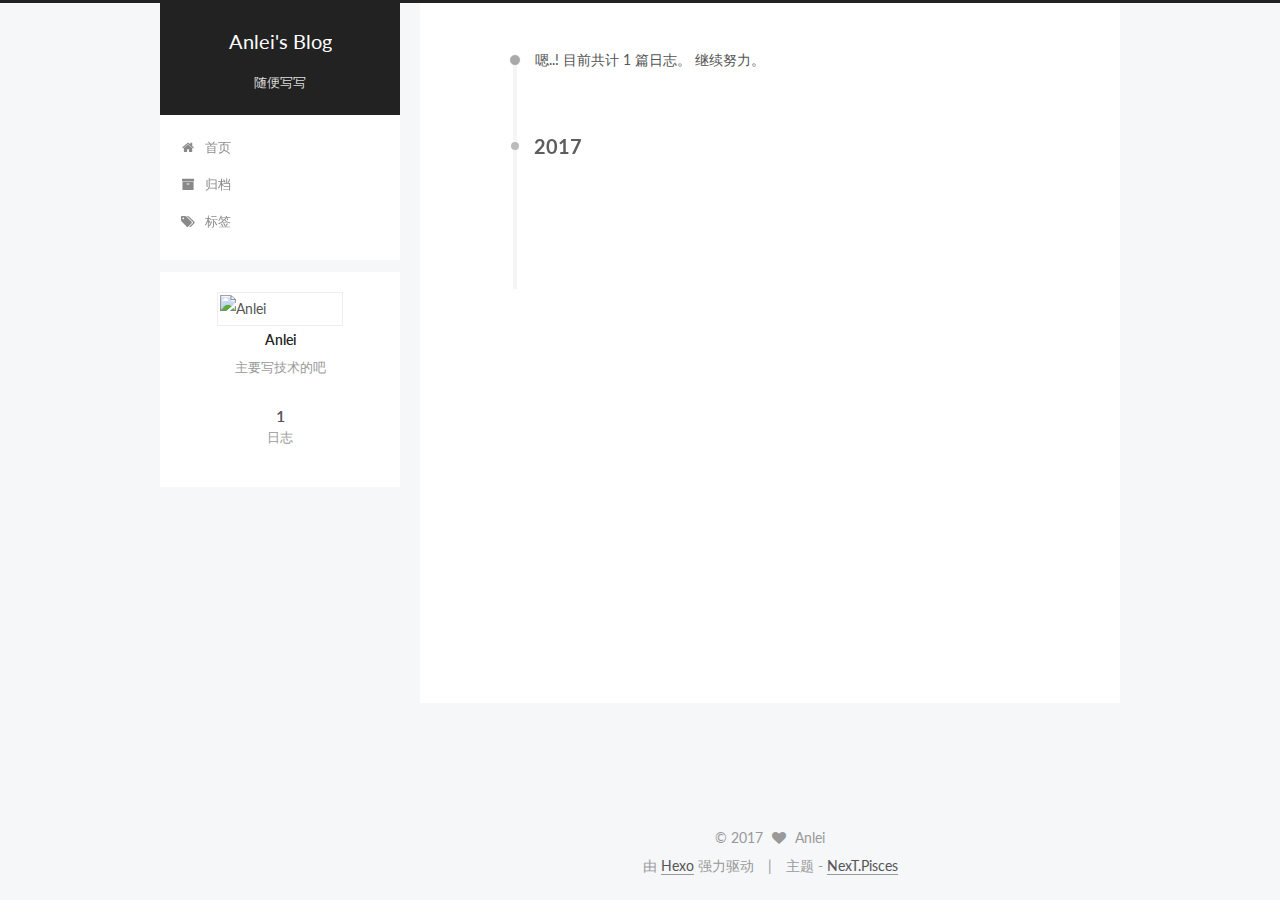
==== commit 7bd63e76: "Site updated: 2017-05-15 18:10:41" ====
--- a/archives/index.html
+++ b/archives/index.html
@@ -5,7 +5,7 @@
   
 
 
-<html class="theme-next muse use-motion" lang="zh-CN">
+<html class="theme-next pisces use-motion" lang="zh-Hans">
 <head>
   <meta charset="UTF-8"/>
 <meta http-equiv="X-UA-Compatible" content="IE=edge" />
@@ -106,13 +106,13 @@
   var NexT = window.NexT || {};
   var CONFIG = {
     root: '/',
-    scheme: 'Muse',
+    scheme: 'Pisces',
     sidebar: {"position":"left","display":"post","offset":12,"offset_float":0,"b2t":false,"scrollpercent":false},
     fancybox: true,
     motion: true,
     duoshuo: {
       userId: '0',
-      author: 'Author'
+      author: '博主'
     },
     algolia: {
       applicationID: '',
@@ -132,10 +132,10 @@
 
 
 
-  <title>Archiv | Anlei's Blog</title>
+  <title>归档 | Anlei's Blog</title>
 </head>
 
-<body itemscope itemtype="http://schema.org/WebPage" lang="zh-CN">
+<body itemscope itemtype="http://schema.org/WebPage" lang="zh-Hans">
 
   
 
@@ -199,7 +199,7 @@
             
               <i class="menu-item-icon fa fa-fw fa-home"></i> <br />
             
-            Startseite
+            首页
           </a>
         </li>
       
@@ -209,7 +209,7 @@
             
               <i class="menu-item-icon fa fa-fw fa-archive"></i> <br />
             
-            Archiv
+            归档
           </a>
         </li>
       
@@ -219,7 +219,7 @@
             
               <i class="menu-item-icon fa fa-fw fa-tags"></i> <br />
             
-            Tags
+            标签
           </a>
         </li>
       
@@ -251,7 +251,7 @@
       
         
       
-      Öhm..! Ein Artikel. Bleib dran.
+      嗯..! 目前共计 1 篇日志。 继续努力。
     </span>
 
     
@@ -332,7 +332,7 @@
       <section class="site-overview sidebar-panel sidebar-panel-active">
         <div class="site-author motion-element" itemprop="author" itemscope itemtype="http://schema.org/Person">
           <img class="site-author-image" itemprop="image"
-               src="/images/avatar.gif"
+               src="https://allen1104.github.io/avatar.png"
                alt="Anlei" />
           <p class="site-author-name" itemprop="name">Anlei</p>
            
@@ -345,7 +345,7 @@
             <div class="site-state-item site-state-posts">
               <a href="/archives">
                 <span class="site-state-item-count">1</span>
-                <span class="site-state-item-name">Artikel</span>
+                <span class="site-state-item-name">日志</span>
               </a>
             </div>
           
@@ -399,13 +399,13 @@
 
 
 <div class="powered-by">
-  Erstellt mit  <a class="theme-link" href="https://hexo.io">Hexo</a>
+  由 <a class="theme-link" href="https://hexo.io">Hexo</a> 强力驱动
 </div>
 
 <div class="theme-info">
-  Theme -
+  主题 -
   <a class="theme-link" href="https://github.com/iissnan/hexo-theme-next">
-    NexT.Muse
+    NexT.Pisces
   </a>
 </div>
 
@@ -485,6 +485,13 @@
   
   
 
+
+  <script type="text/javascript" src="/js/src/affix.js?v=5.1.1"></script>
+
+  <script type="text/javascript" src="/js/src/schemes/pisces.js?v=5.1.1"></script>
+
+
+
   
   
     <script type="text/javascript" id="motion.page.archive">
--- a/css/main.css
+++ b/css/main.css
@@ -189,7 +189,7 @@
   font-size: 14px;
   line-height: 2;
   color: #555;
-  background: #fff;
+  background: #f5f7f9;
 }
 @media (max-width: 767px) {
   body {
@@ -639,8 +639,8 @@
 @media (min-width: 992px) {
   .full-image.full-image.full-image {
     max-width: none;
-    width: 110%;
-    margin: 25px -5%;
+    width: 118%;
+    margin: 0 -9%;
   }
 }
 .blockquote-center,
@@ -817,7 +817,7 @@
   font-size: 14px;
   color: #fff;
   background: #222;
-  border: 2px solid #222;
+  border: 2px solid #555;
   text-decoration: none;
   border-radius: 0;
   transition-property: background-color;
@@ -828,8 +828,8 @@
 .btn:hover,
 .post-button .btn:hover {
   border-color: #222;
-  color: #222;
-  background: #fff;
+  color: #fff;
+  background: #222;
 }
 .btn-bar {
   display: block;
@@ -934,7 +934,7 @@
   width: 24px;
   background: #222;
   font-size: 12px;
-  opacity: 1;
+  opacity: 0.6;
   color: #fff;
   cursor: pointer;
   text-align: center;
@@ -955,7 +955,7 @@
   }
 }
 .back-to-top.back-to-top-on {
-  bottom: 19px;
+  bottom: 30px;
 }
 .header {
   background: transparent;
@@ -1004,7 +1004,7 @@
 .site-subtitle {
   margin-top: 10px;
   font-size: 13px;
-  color: #999;
+  color: #ddd;
 }
 .use-motion .brand {
   opacity: 0;
@@ -1077,7 +1077,8 @@
   transition-timing-function: ease-in-out;
   transition-delay: 0s;
 }
-.menu .menu-item a:hover {
+.menu .menu-item a:hover,
+.menu-item-active a {
   border-bottom-color: #222;
 }
 .menu .menu-item .fa {
@@ -1433,10 +1434,10 @@
   margin-top: 50px;
 }
 .post-button .btn {
-  color: #fff;
+  color: #555;
   font-size: 14px;
-  background: #222;
-  border-radius: 0;
+  background: #fff;
+  border-radius: 2px;
   line-height: 2;
   margin: 0 4px 8px 4px;
 }
@@ -1611,20 +1612,20 @@
   display: block;
   margin: 0 auto;
   padding: 2px;
-  max-width: 96px;
+  max-width: 120px;
   height: auto;
-  border: 2px solid #333;
+  border: 1px solid #eee;
 }
 .site-author-name {
-  margin: 5px 0 0;
+  margin: 0;
   text-align: center;
-  color: #f5f5f5;
-  font-weight: normal;
+  color: #222;
+  font-weight: 600;
 }
 .site-description {
-  margin-top: 5px;
+  margin-top: 0;
   text-align: center;
-  font-size: 14px;
+  font-size: 13px;
   color: #999;
 }
 .site-state {
@@ -1636,7 +1637,7 @@
 .site-state-item {
   display: inline-block;
   padding: 0 15px;
-  border-left: 1px solid #333;
+  border-left: 1px solid #eee;
 }
 .site-state-item:first-child {
   border-left: none;
@@ -1649,11 +1650,11 @@
   text-align: center;
   color: inherit;
   font-weight: 600;
-  font-size: 18px;
+  font-size: 16px;
 }
 .site-state-item-name {
   font-size: 13px;
-  color: inherit;
+  color: #999;
 }
 .feed-link {
   margin-top: 20px;
@@ -1695,7 +1696,7 @@
   width: 4px;
   height: 4px;
   border-radius: 50%;
-  background: #ff87c9;
+  background: #38536c;
 }
 .links-of-blogroll {
   font-size: 13px;
@@ -1725,7 +1726,7 @@
   color: #555;
 }
 .sidebar-nav li:hover {
-  color: #f5f5f5;
+  color: #fc6423;
 }
 .page-post-detail .sidebar-nav-toc {
   padding: 0 5px;
@@ -1734,11 +1735,11 @@
   margin-left: 10px;
 }
 .sidebar-nav .sidebar-nav-active {
-  color: #87daff;
-  border-bottom-color: #87daff;
+  color: #fc6423;
+  border-bottom-color: #fc6423;
 }
 .sidebar-nav .sidebar-nav-active:hover {
-  color: #87daff;
+  color: #fc6423;
 }
 .sidebar-panel {
   display: none;
@@ -1771,12 +1772,12 @@
   transition-timing-function: ease-in-out;
   transition-delay: 0s;
   transition-property: all;
-  color: #999;
-  border-bottom-color: #555;
+  color: #666;
+  border-bottom-color: #ccc;
 }
 .post-toc ol a:hover {
-  color: #ccc;
-  border-bottom-color: #ccc;
+  color: #000;
+  border-bottom-color: #000;
 }
 .post-toc .nav-item {
   overflow: hidden;
@@ -1797,14 +1798,14 @@
   display: block;
 }
 .post-toc .nav .active > a {
-  color: #87daff;
-  border-bottom-color: #87daff;
+  color: #fc6423;
+  border-bottom-color: #fc6423;
 }
 .post-toc .nav .active-current > a {
-  color: #87daff;
+  color: #fc6423;
 }
 .post-toc .nav .active-current > a:hover {
-  color: #87daff;
+  color: #fc6423;
 }
 .footer {
   font-size: 14px;
@@ -2227,6 +2228,16 @@
   transform: translate(-50%, -50%);
   color: #ccc;
 }
+@media (min-width: 768px) and (max-width: 991px) {
+  .busuanzi-count {
+    width: auto;
+  }
+}
+@media (max-width: 767px) {
+  .busuanzi-count {
+    width: auto;
+  }
+}
 .site-uv,
 .site-pv,
 .page-pv {
@@ -2465,83 +2476,397 @@
   }
 }
 .page-post-detail .sidebar-toggle-line {
-  background: #87daff;
+  background: #fc6423;
 }
 .page-post-detail .comments {
   overflow: hidden;
 }
-@media (max-width: 767px) {
-  .header-inner,
-  .container .main-inner,
+.header {
+  position: relative;
+  margin: 0 auto;
+  width: 960px;
+}
+@media (min-width: 768px) and (max-width: 991px) {
+  .header {
+    width: auto;
+  }
+}
+@media (max-width: 767px) {
+  .header {
+    width: auto;
+  }
+}
+.header-inner {
+  position: absolute;
+  top: 0;
+  overflow: hidden;
+  padding: 0;
+  width: 240px;
+  background: #fff;
+  box-shadow: initial;
+  border-radius: initial;
+}
+@media (min-width: 1600px) {
+  .container .header-inner {
+    width: 240px;
+  }
+}
+@media (min-width: 768px) and (max-width: 991px) {
+  .header-inner {
+    position: relative;
+    width: auto;
+    border-radius: initial;
+  }
+}
+@media (max-width: 767px) {
+  .header-inner {
+    position: relative;
+    width: auto;
+    border-radius: initial;
+  }
+}
+.main:before,
+.main:after {
+  content: " ";
+  display: table;
+}
+.main:after {
+  clear: both;
+}
+@media (min-width: 768px) and (max-width: 991px) {
+  .main {
+    padding-bottom: 100px;
+  }
+}
+@media (max-width: 767px) {
+  .main {
+    padding-bottom: 100px;
+  }
+}
+.container .main-inner {
+  width: 960px;
+}
+@media (min-width: 768px) and (max-width: 991px) {
+  .container .main-inner {
+    width: auto;
+  }
+}
+@media (max-width: 767px) {
+  .container .main-inner {
+    width: auto;
+  }
+}
+.content-wrap {
+  float: right;
+  box-sizing: border-box;
+  padding: 40px;
+  width: 700px;
+  background: #fff;
+  min-height: 700px;
+  box-shadow: initial;
+  border-radius: initial;
+}
+@media (min-width: 768px) and (max-width: 991px) {
+  .content-wrap {
+    width: 100%;
+    padding: 20px;
+    border-radius: initial;
+  }
+}
+@media (max-width: 767px) {
+  .content-wrap {
+    width: 100%;
+    padding: 20px;
+    min-height: auto;
+    border-radius: initial;
+  }
+}
+.sidebar {
+  position: static;
+  float: left;
+  margin-top: 300px;
+  width: 240px;
+  background: #f5f7f9;
+  box-shadow: none;
+}
+@media (min-width: 768px) and (max-width: 991px) {
+  .sidebar {
+    display: none;
+  }
+}
+@media (max-width: 767px) {
+  .sidebar {
+    display: none;
+  }
+}
+.sidebar-toggle {
+  display: none;
+}
+.footer-inner {
+  width: 960px;
+  padding-left: 260px;
+}
+@media (min-width: 768px) and (max-width: 991px) {
   .footer-inner {
     width: auto;
-  }
-}
-embed {
-  display: block;
-  margin: 0px auto 25px auto;
-}
-.custom-logo .site-meta-headline {
-  text-align: center;
-}
-.custom-logo .brand {
+    padding-left: 0 !important;
+    padding-right: 0 !important;
+  }
+}
+@media (max-width: 767px) {
+  .footer-inner {
+    width: auto;
+    padding-left: 0 !important;
+    padding-right: 0 !important;
+  }
+}
+.sidebar-position-right .header-inner {
+  right: 0;
+}
+.sidebar-position-right .content-wrap {
+  float: left;
+}
+.sidebar-position-right .sidebar {
+  float: right;
+}
+.sidebar-position-right .footer-inner {
+  padding-left: 0;
+  padding-right: 260px;
+}
+.site-brand-wrapper {
+  position: relative;
+}
+.site-meta {
+  padding: 20px 0;
+  color: #fff;
+  background: #222;
+}
+@media (min-width: 768px) and (max-width: 991px) {
+  .site-meta {
+    box-shadow: 0 0 16px rgba(0,0,0,0.5);
+  }
+}
+@media (max-width: 767px) {
+  .site-meta {
+    box-shadow: 0 0 16px rgba(0,0,0,0.5);
+  }
+}
+.brand {
+  padding: 0;
   background: none;
 }
-.custom-logo .site-title {
-  margin: 10px auto 0;
-  font-size: 24px;
-  color: #222;
-}
-.custom-logo .site-title a {
-  border: none;
-}
-.custom-logo-image {
-  margin: 0 auto;
-  padding: 5px;
-  max-width: 150px;
-  background: #fff;
-}
-@media (max-width: 767px) {
-  .site-nav {
-    position: absolute;
-    left: 0;
-    top: 52px;
-    margin: 0;
-    width: 100%;
-    padding: 0;
-    background: #fff;
-    border-bottom: 1px solid #ddd;
-    z-index: 1;
-  }
-}
-@media (max-width: 767px) {
-  .menu {
-    text-align: left;
-  }
-}
-@media (max-width: 767px) {
-  .menu .menu-item {
-    display: block;
-    margin: 0 10px;
-    vertical-align: top;
-  }
-}
-@media (max-width: 767px) {
-  .menu .menu-item br {
-    display: none;
-  }
-}
-@media (max-width: 767px) {
-  .menu .menu-item a {
-    padding: 5px 10px;
-  }
-}
-.menu .menu-item .fa {
-  margin-right: 0;
+.brand:hover {
+  color: #fff;
+}
+.site-subtitle {
+  margin: 10px 10px 0;
+  font-weight: initial;
 }
 .site-search form {
   display: none;
 }
+.site-nav {
+  border-top: none;
+}
+@media (min-width: 768px) and (max-width: 991px) {
+  .site-nav {
+    display: none !important;
+  }
+}
+@media (min-width: 768px) and (max-width: 991px) {
+  .site-nav-on {
+    display: block !important;
+  }
+}
+.menu .menu-item {
+  display: block;
+  margin: 0;
+}
+.menu .menu-item a {
+  position: relative;
+  box-sizing: border-box;
+  padding: 5px 20px;
+  text-align: left;
+  line-height: inherit;
+  transition-property: background-color;
+  transition-duration: 0.2s;
+  transition-timing-function: ease-in-out;
+  transition-delay: 0s;
+}
+.menu .menu-item a:hover,
+.menu-item-active a {
+  background: #f9f9f9;
+  border-bottom-color: #fff;
+}
+.menu .menu-item br {
+  display: none;
+}
+.menu-item-active a:after {
+  content: " ";
+  position: absolute;
+  top: 50%;
+  margin-top: -3px;
+  right: 15px;
+  width: 6px;
+  height: 6px;
+  border-radius: 50%;
+  background-color: #bbb;
+}
+.btn-bar {
+  background-color: #fff;
+}
+.site-nav-toggle {
+  left: 20px;
+  top: 50%;
+  -webkit-transform: translateY(-50%);
+  -webkit-transform: translateY(-50%);
+  -moz-transform: translateY(-50%);
+  -ms-transform: translateY(-50%);
+  -o-transform: translateY(-50%);
+  transform: translateY(-50%);
+}
+@media (min-width: 768px) and (max-width: 991px) {
+  .site-nav-toggle {
+    display: block;
+  }
+}
+.use-motion .sidebar .motion-element {
+  opacity: 1;
+}
+.sidebar {
+  display: none;
+  right: auto;
+  bottom: auto;
+  -webkit-transform: none;
+}
+.sidebar-inner {
+  box-sizing: border-box;
+  width: 240px;
+  color: #555;
+  background: #fff;
+  box-shadow: initial;
+  border-radius: initial;
+}
+.sidebar-inner.affix {
+  position: fixed;
+  top: 0px;
+}
+.site-overview {
+  margin: 0 2px;
+  text-align: left;
+}
+.site-author:before,
+.site-author:after {
+  content: " ";
+  display: table;
+}
+.site-author:after {
+  clear: both;
+}
+.sidebar a {
+  color: #555;
+}
+.sidebar a:hover {
+  color: #222;
+}
+.links-of-author-item a:before {
+  display: none;
+}
+.links-of-author-item a {
+  border-bottom: none;
+  text-decoration: underline;
+}
+.feed-link {
+  border-top: 1px dotted #ccc;
+  border-bottom: 1px dotted #ccc;
+  text-align: center;
+}
+.feed-link a {
+  display: block;
+  color: #fc6423;
+  border: none;
+}
+.feed-link a:hover {
+  background: none;
+  color: #e34603;
+}
+.feed-link a:hover i {
+  color: #e34603;
+}
+.links-of-author:before,
+.links-of-author:after {
+  content: " ";
+  display: table;
+}
+.links-of-author:after {
+  clear: both;
+}
+.links-of-author-item {
+  float: left;
+  margin: 5px 0 0;
+  width: 50%;
+}
+.links-of-author-item a {
+  box-sizing: border-box;
+  display: inline-block;
+  margin-right: 0;
+  margin-bottom: 0;
+  padding: 0 5px;
+  overflow: hidden;
+  white-space: nowrap;
+  text-overflow: ellipsis;
+}
+.links-of-author-item a {
+  display: block;
+  text-decoration: none;
+}
+.links-of-author-item a:hover {
+  border-radius: 4px;
+  background: #eee;
+}
+.links-of-author-item .fa {
+  margin-right: 2px;
+  font-size: 16px;
+}
+.links-of-author-item .fa-globe {
+  font-size: 15px;
+}
+.links-of-blogroll {
+  margin-top: 20px;
+  padding: 3px 0 0;
+  border-top: 1px dotted #ccc;
+}
+.links-of-blogroll-title {
+  margin-top: 0;
+}
+.links-of-blogroll-item {
+  padding: 0;
+}
+.links-of-blogroll-inline:before,
+.links-of-blogroll-inline:after {
+  content: " ";
+  display: table;
+}
+.links-of-blogroll-inline:after {
+  clear: both;
+}
 .links-of-blogroll-inline .links-of-blogroll-item {
-  display: inline-block;
-}
+  float: left;
+  margin: 5px 0 0;
+  width: 50%;
+}
+.links-of-blogroll-inline .links-of-blogroll-item a {
+  box-sizing: border-box;
+  display: inline-block;
+  margin-right: 0;
+  margin-bottom: 0;
+  padding: 0 5px;
+  overflow: hidden;
+  white-space: nowrap;
+  text-overflow: ellipsis;
+}
+@media (max-width: 767px) {
+  .post-body {
+    text-align: justify;
+  }
+}
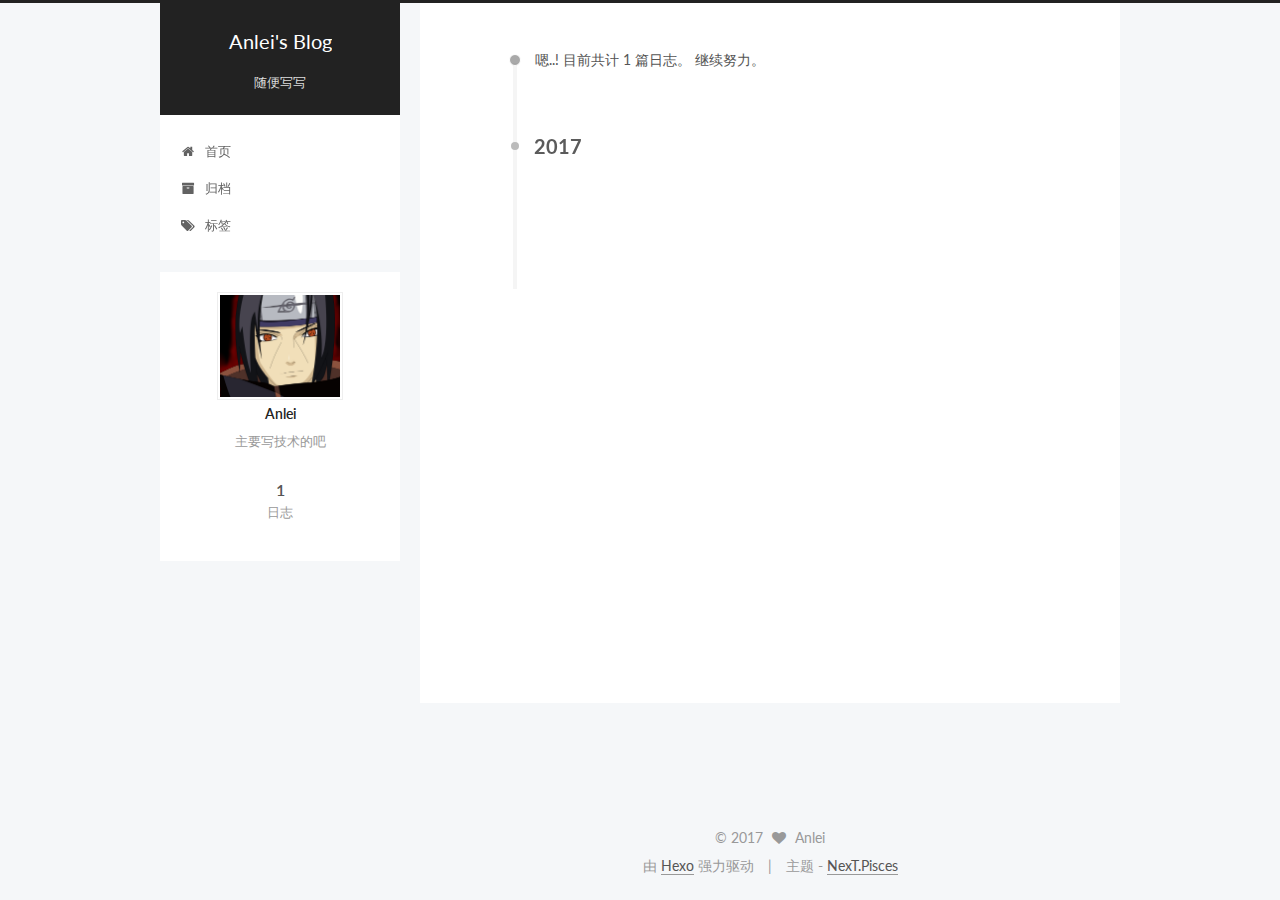
==== commit 97c62756: "Site updated: 2017-05-15 18:22:33" ====
--- a/archives/index.html
+++ b/archives/index.html
@@ -332,7 +332,7 @@
       <section class="site-overview sidebar-panel sidebar-panel-active">
         <div class="site-author motion-element" itemprop="author" itemscope itemtype="http://schema.org/Person">
           <img class="site-author-image" itemprop="image"
-               src="https://allen1104.github.io/avatar.png"
+               src="https://allen1104.github.io/uploads/avatar.png"
                alt="Anlei" />
           <p class="site-author-name" itemprop="name">Anlei</p>
            
--- a/css/main.css
+++ b/css/main.css
@@ -1696,7 +1696,7 @@
   width: 4px;
   height: 4px;
   border-radius: 50%;
-  background: #38536c;
+  background: #74aaff;
 }
 .links-of-blogroll {
   font-size: 13px;
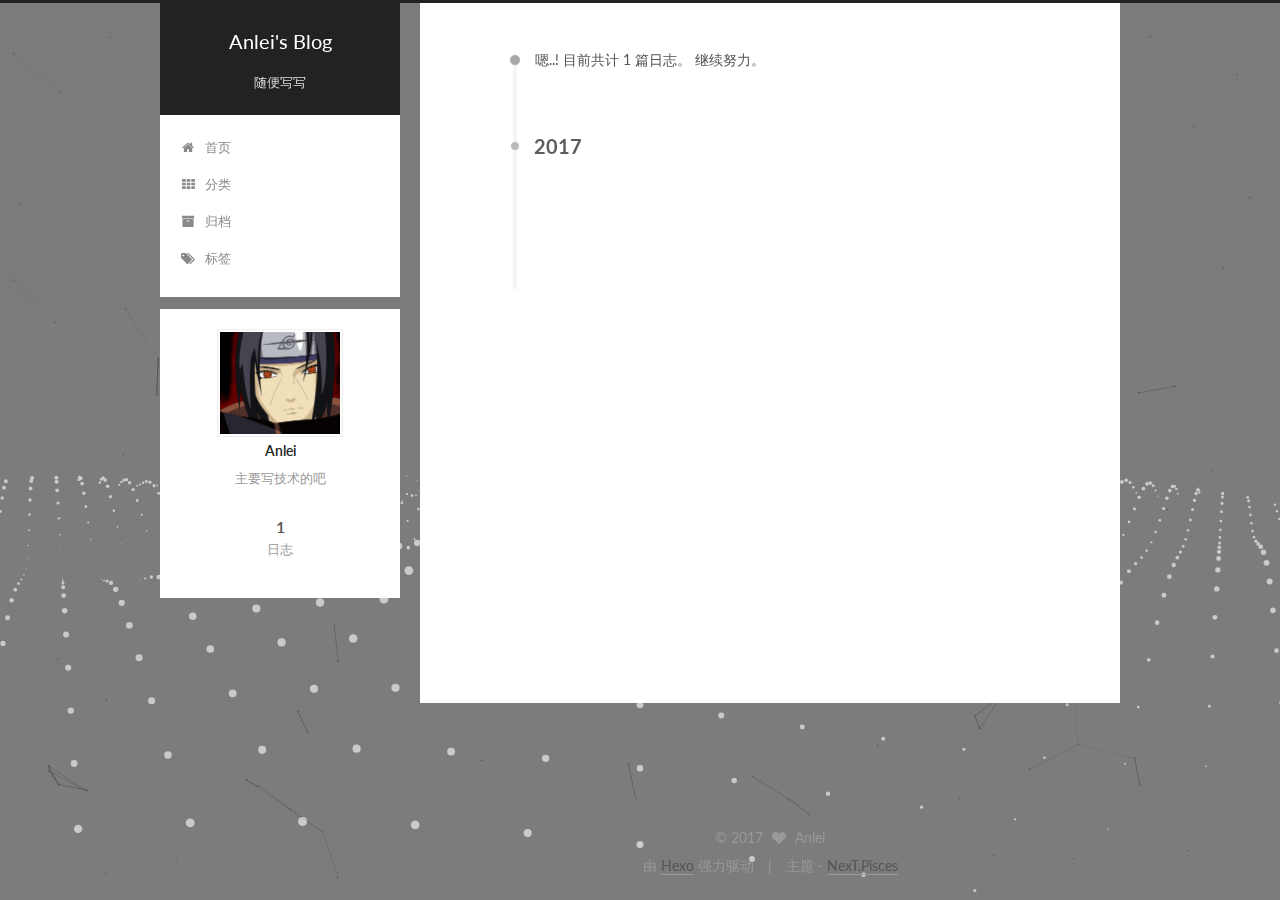
==== commit 2c22783a: "Site updated: 2017-05-15 18:57:55" ====
--- a/archives/index.html
+++ b/archives/index.html
@@ -143,6 +143,16 @@
 
 
 
+  <script type="text/javascript">
+    var _hmt = _hmt || [];
+    (function() {
+      var hm = document.createElement("script");
+      hm.src = "https://hm.baidu.com/hm.js?cac5511549aeae5d3a67b4ff1547f0a0";
+      var s = document.getElementsByTagName("script")[0];
+      s.parentNode.insertBefore(hm, s);
+    })();
+  </script>
+
 
 
 
@@ -204,6 +214,16 @@
         </li>
       
         
+        <li class="menu-item menu-item-categories">
+          <a href="/categories" rel="section">
+            
+              <i class="menu-item-icon fa fa-fw fa-th"></i> <br />
+            
+            分类
+          </a>
+        </li>
+      
+        
         <li class="menu-item menu-item-archives">
           <a href="/archives" rel="section">
             
@@ -444,7 +464,12 @@
   
 
 
-
+  
+
+
+
+  
+  
 
 
 
@@ -471,6 +496,15 @@
 
   
   <script type="text/javascript" src="/lib/fancybox/source/jquery.fancybox.pack.js?v=2.1.5"></script>
+
+  
+  <script type="text/javascript" src="/lib/canvas-nest/canvas-nest.min.js"></script>
+
+  
+  <script type="text/javascript" src="/lib/three/three.min.js"></script>
+
+  
+  <script type="text/javascript" src="/lib/three/three-waves.min.js"></script>
 
 
   
--- a/css/main.css
+++ b/css/main.css
@@ -1696,7 +1696,7 @@
   width: 4px;
   height: 4px;
   border-radius: 50%;
-  background: #74aaff;
+  background: #4fde0e;
 }
 .links-of-blogroll {
   font-size: 13px;
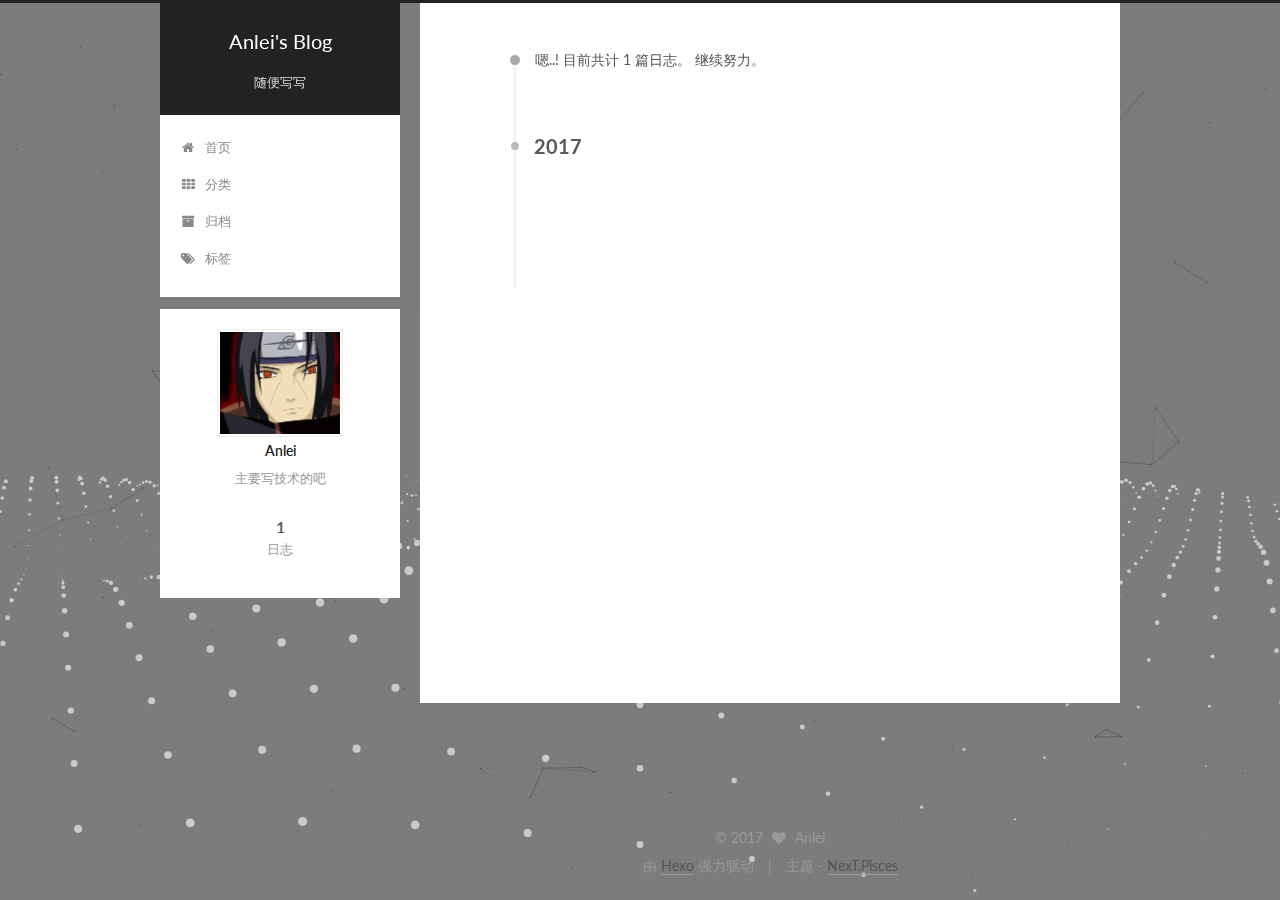
==== commit 14d53de5: "Site updated: 2017-05-15 19:48:12" ====
--- a/archives/index.html
+++ b/archives/index.html
@@ -138,6 +138,24 @@
 <body itemscope itemtype="http://schema.org/WebPage" lang="zh-Hans">
 
   
+<script>
+  window.fbAsyncInit = function() {
+    FB.init({
+      appId      : '',
+      xfbml      : true,
+      version    : 'v2.6'
+    });
+  };
+
+  (function(d, s, id){
+     var js, fjs = d.getElementsByTagName(s)[0];
+     if (d.getElementById(id)) {return;}
+     js = d.createElement(s); js.id = id;
+     js.src = "//connect.facebook.net/zh_Hans/sdk.js";
+     fjs.parentNode.insertBefore(js, fjs);
+   }(document, 'script', 'facebook-jssdk'));
+</script>
+
 
 
 
--- a/css/main.css
+++ b/css/main.css
@@ -1696,7 +1696,7 @@
   width: 4px;
   height: 4px;
   border-radius: 50%;
-  background: #4fde0e;
+  background: #c4ff58;
 }
 .links-of-blogroll {
   font-size: 13px;
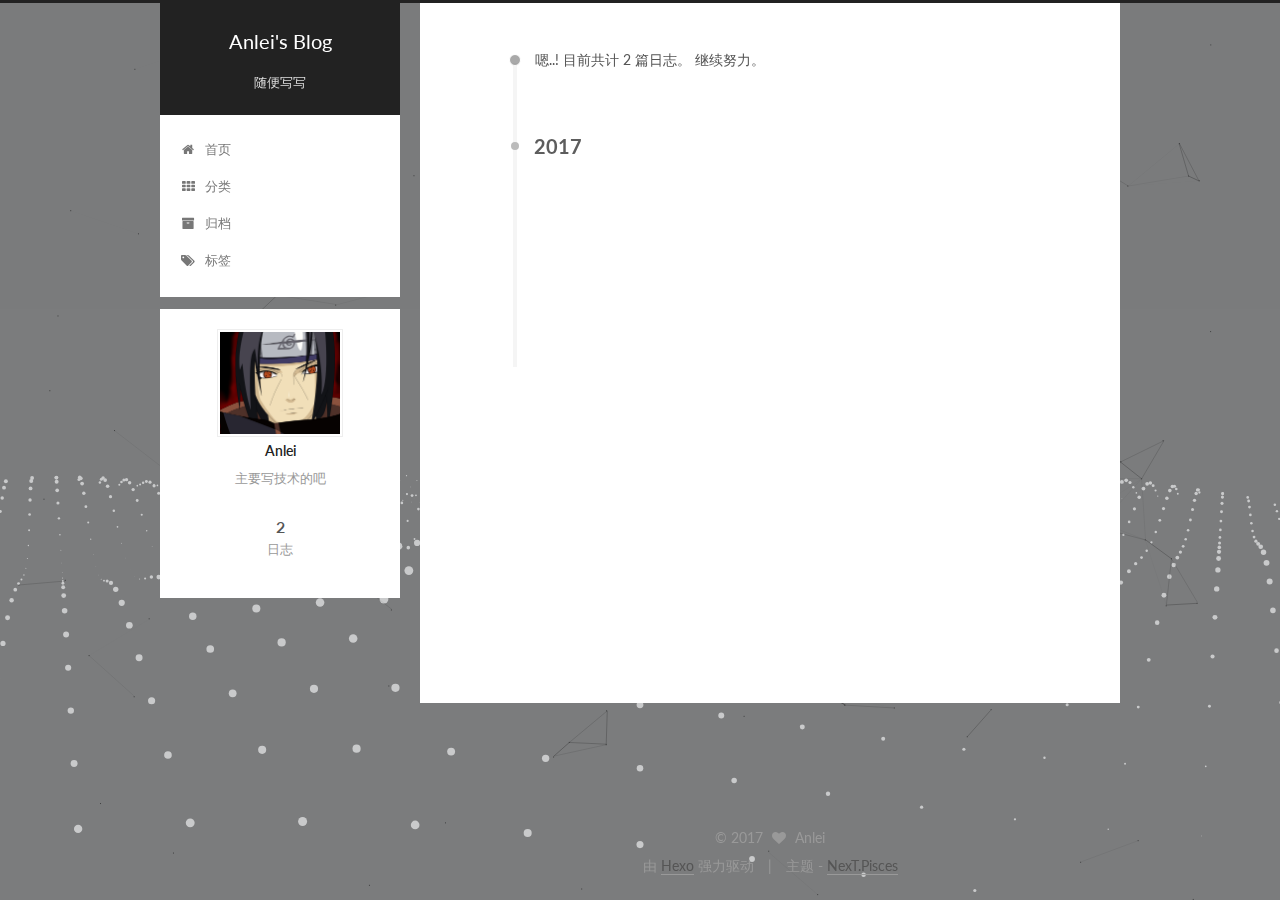
==== commit be7def8b: "Site updated: 2017-05-15 20:19:39" ====
--- a/archives/index.html
+++ b/archives/index.html
@@ -289,7 +289,7 @@
       
         
       
-      嗯..! 目前共计 1 篇日志。 继续努力。
+      嗯..! 目前共计 2 篇日志。 继续努力。
     </span>
 
     
@@ -303,6 +303,43 @@
         <div class="collection-title">
           <h2 class="archive-year motion-element" id="archive-year-2017">2017</h2>
         </div>
+      
+      
+
+      
+
+  <article class="post post-type-normal" itemscope itemtype="http://schema.org/Article">
+    <header class="post-header">
+
+      <h2 class="post-title">
+        
+            <a class="post-title-link" href="/2017/05/15/first/" itemprop="url">
+              
+                <span itemprop="name">使用hexo搭建github博客</span>
+              
+            </a>
+        
+      </h2>
+
+      <div class="post-meta">
+        <time class="post-time" itemprop="dateCreated"
+              datetime="2017-05-15T19:43:19+08:00"
+              content="2017-05-15" >
+          05-15
+        </time>
+      </div>
+
+    </header>
+  </article>
+
+
+
+    
+
+      
+      
+      
+
       
       
 
@@ -382,7 +419,7 @@
           
             <div class="site-state-item site-state-posts">
               <a href="/archives">
-                <span class="site-state-item-count">1</span>
+                <span class="site-state-item-count">2</span>
                 <span class="site-state-item-name">日志</span>
               </a>
             </div>
--- a/css/main.css
+++ b/css/main.css
@@ -1696,7 +1696,7 @@
   width: 4px;
   height: 4px;
   border-radius: 50%;
-  background: #c4ff58;
+  background: #b1ffff;
 }
 .links-of-blogroll {
   font-size: 13px;
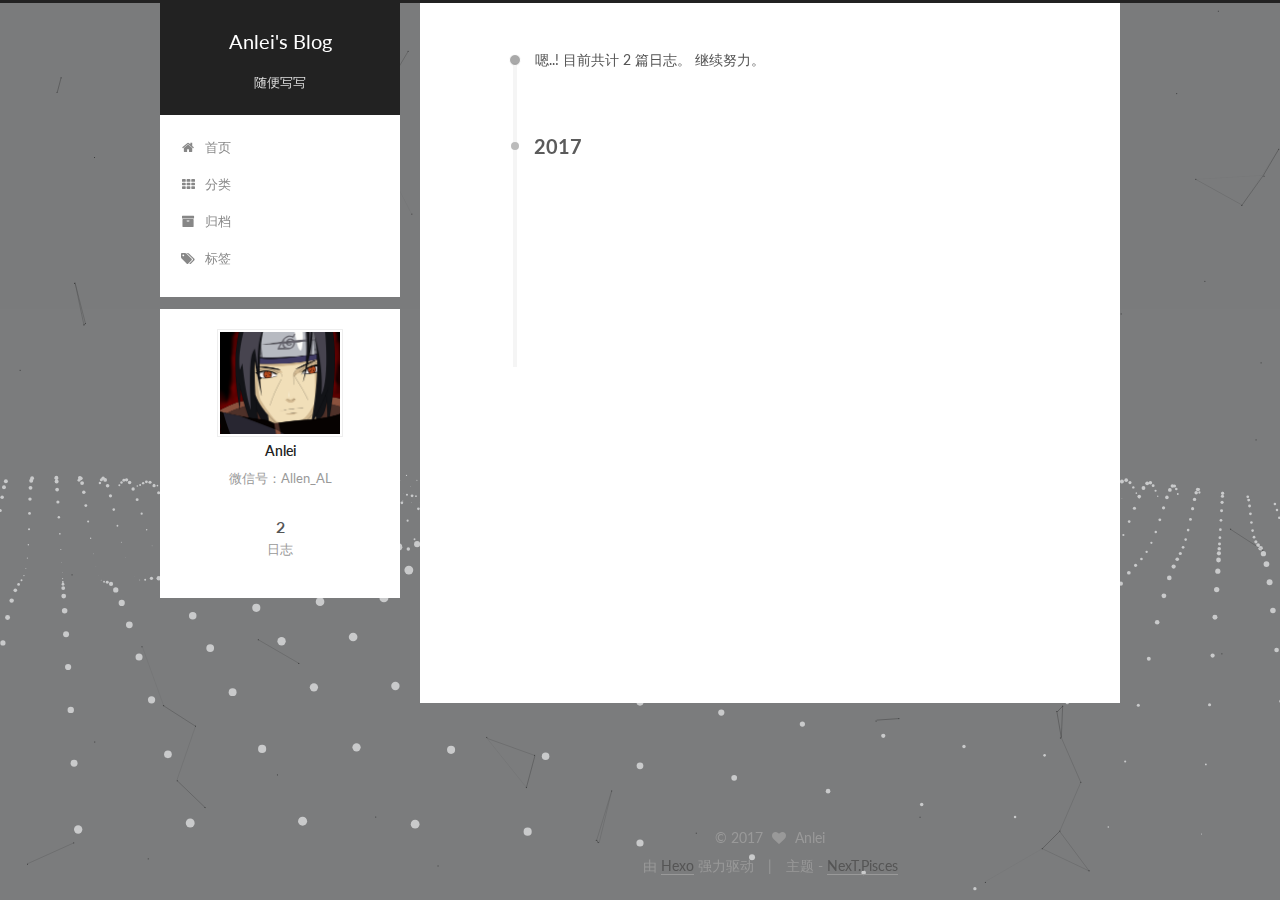
==== commit eb1c3a61: "Site updated: 2017-05-15 21:40:35" ====
--- a/archives/index.html
+++ b/archives/index.html
@@ -90,15 +90,15 @@
 
 
 
-<meta name="description" content="主要写技术的吧">
+<meta name="description" content="微信号：Allen_AL">
 <meta property="og:type" content="website">
 <meta property="og:title" content="Anlei&#39;s Blog">
 <meta property="og:url" content="https://allen1104.github.io/archives/index.html">
 <meta property="og:site_name" content="Anlei&#39;s Blog">
-<meta property="og:description" content="主要写技术的吧">
+<meta property="og:description" content="微信号：Allen_AL">
 <meta name="twitter:card" content="summary">
 <meta name="twitter:title" content="Anlei&#39;s Blog">
-<meta name="twitter:description" content="主要写技术的吧">
+<meta name="twitter:description" content="微信号：Allen_AL">
 
 
 
@@ -411,7 +411,7 @@
                alt="Anlei" />
           <p class="site-author-name" itemprop="name">Anlei</p>
            
-              <p class="site-description motion-element" itemprop="description">主要写技术的吧</p>
+              <p class="site-description motion-element" itemprop="description">微信号：Allen_AL</p>
           
         </div>
         <nav class="site-state motion-element">
--- a/css/main.css
+++ b/css/main.css
@@ -1696,7 +1696,7 @@
   width: 4px;
   height: 4px;
   border-radius: 50%;
-  background: #b1ffff;
+  background: #78beff;
 }
 .links-of-blogroll {
   font-size: 13px;
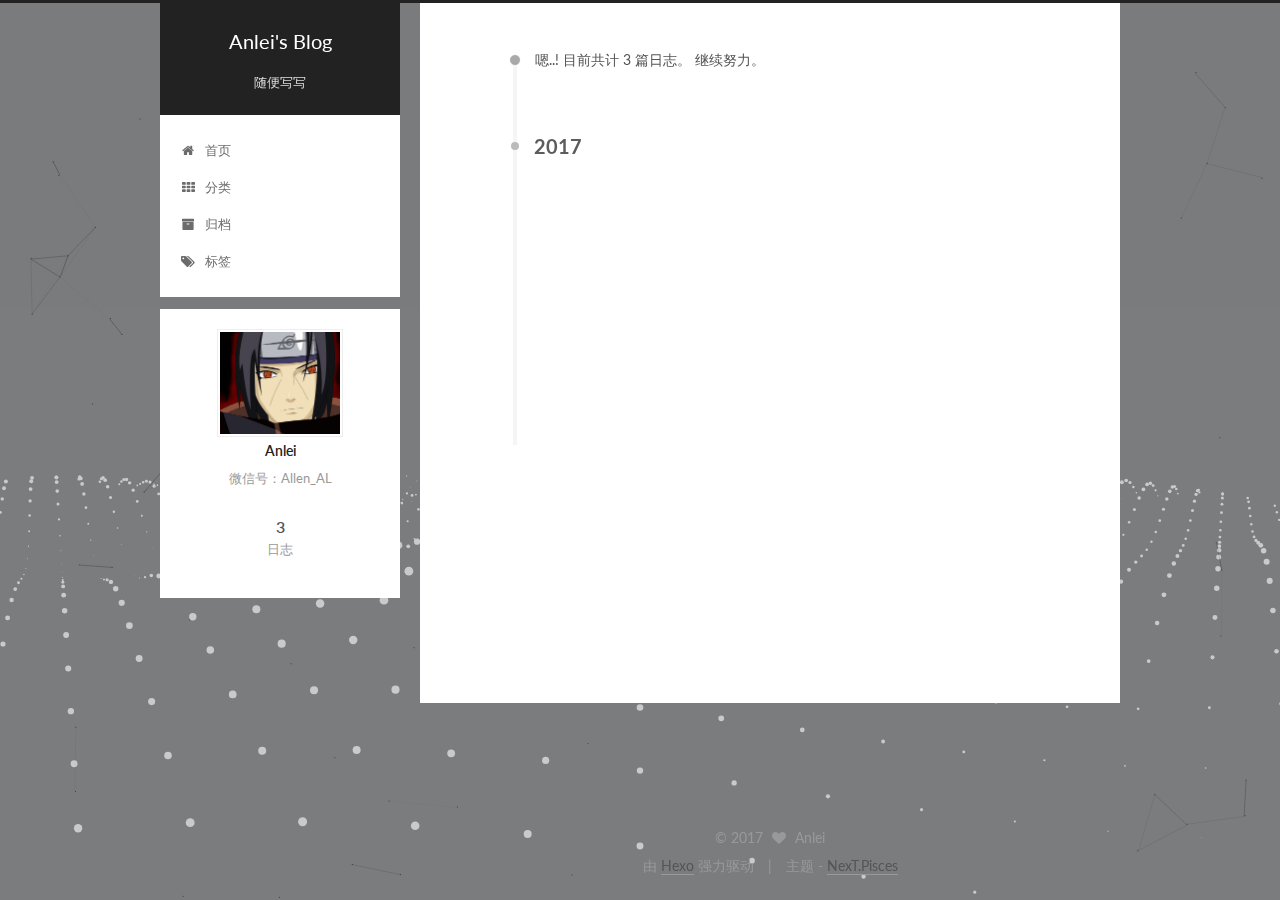
==== commit 2dc4ccda: "Site updated: 2017-05-22 11:23:24" ====
--- a/archives/index.html
+++ b/archives/index.html
@@ -289,7 +289,7 @@
       
         
       
-      嗯..! 目前共计 2 篇日志。 继续努力。
+      嗯..! 目前共计 3 篇日志。 继续努力。
     </span>
 
     
@@ -303,6 +303,43 @@
         <div class="collection-title">
           <h2 class="archive-year motion-element" id="archive-year-2017">2017</h2>
         </div>
+      
+      
+
+      
+
+  <article class="post post-type-normal" itemscope itemtype="http://schema.org/Article">
+    <header class="post-header">
+
+      <h2 class="post-title">
+        
+            <a class="post-title-link" href="/2017/05/22/studyMarkdown/" itemprop="url">
+              
+                <span itemprop="name">Markdown指南</span>
+              
+            </a>
+        
+      </h2>
+
+      <div class="post-meta">
+        <time class="post-time" itemprop="dateCreated"
+              datetime="2017-05-22T10:49:17+08:00"
+              content="2017-05-22" >
+          05-22
+        </time>
+      </div>
+
+    </header>
+  </article>
+
+
+
+    
+
+      
+      
+      
+
       
       
 
@@ -419,7 +456,7 @@
           
             <div class="site-state-item site-state-posts">
               <a href="/archives">
-                <span class="site-state-item-count">2</span>
+                <span class="site-state-item-count">3</span>
                 <span class="site-state-item-name">日志</span>
               </a>
             </div>
--- a/css/main.css
+++ b/css/main.css
@@ -1696,7 +1696,7 @@
   width: 4px;
   height: 4px;
   border-radius: 50%;
-  background: #78beff;
+  background: #a1ff99;
 }
 .links-of-blogroll {
   font-size: 13px;
